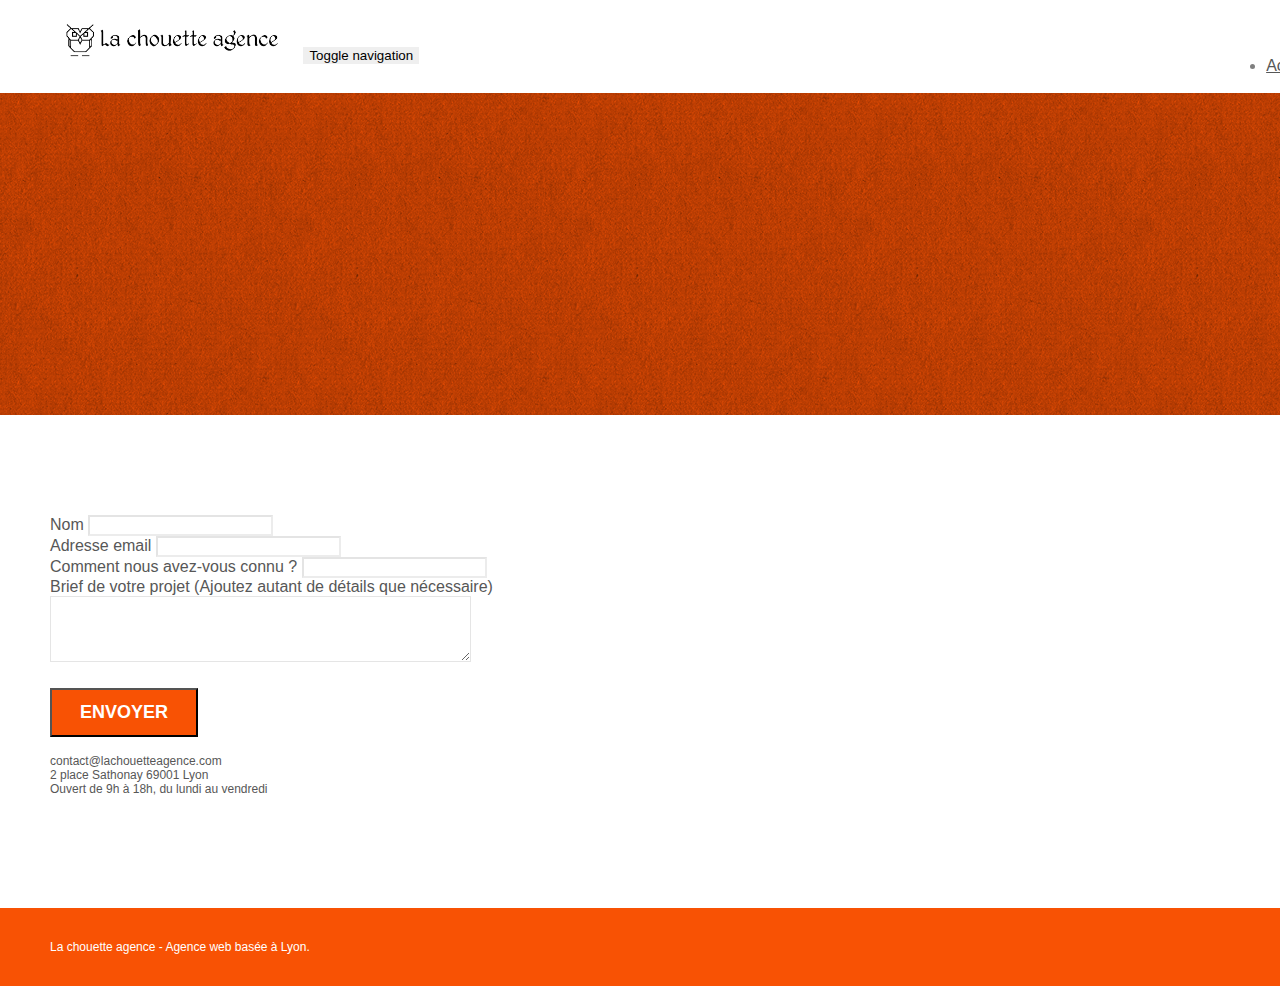
==== page2.html @ cab27178 "correction des contrastes" ====
<!doctype html>
<html lang="fr">
<head>
    <meta charset="utf-8">
    <meta name="keywords" content="agence design lyon, agence design, design site web, agence web, agence web lyon, agence web lyonnaise, lyon, lyonnaise, rhônes-alpes,
	region lyonnaise, visibilité, attractives, la chouette agence, entreprises locales">
    <meta name="description" content="La chouette agence est une agence de web design qui aide les entreprises à devenir attractives et visibles sur internet">
    <meta name="viewport" content="width=device-width, initial-scale=1.0, viewport-fit=cover">
    <link rel="shortcut icon" type="image/png" href="favicon.jpg">
    
	<link rel="stylesheet" type="text/css" href="./css/bootstrap.min.css">
	<link rel="stylesheet" type="text/css" href="style.css">
	<link rel="stylesheet" type="text/css" href="./css/font-awesome.min.css">
	<link rel="stylesheet" type="text/css" href="./css/et-line.min.css">
	
    
	<script src="./js/jquery-2.1.0.min.js"></script>
	<script src="./js/bootstrap.min.js"></script>
	<script src="./js/blocs.min.js"></script>
	<script src="./js/jqBootstrapValidation.js"></script>
	<script src="./js/formHandler.js"></script>
    <title>La chouette agence - agence web Lyon</title>

    
<!-- Analytics -->
 
<!-- Analytics END -->
    
</head>
<body>
<!-- Principal conteneur -->
<div class="page-container">
    
<!-- bloc-0 -->
<div class="bloc bgc-white l-bloc " id="bloc-0">
	<div class="container bloc-sm">
		<nav class="navbar row">
			<div class="navbar-header">
				<a class="navbar-brand" href="index.html"><img src="img/la-chouette-agence.png" alt="logo de la chouette agence" height="40" /></a>
				<button id="nav-toggle" type="button" class="ui-navbar-toggle navbar-toggle" data-toggle="collapse" data-target=".navbar-1">
					<span class="sr-only">Toggle navigation</span><span class="icon-bar"></span><span class="icon-bar"></span><span class="icon-bar"></span>
				</button>
			</div>
			<div class="collapse navbar-collapse navbar-1 special-dropdown-nav">
				<ul class="site-navigation nav navbar-nav">
					<li>
						<a href="index.html">Accueil</a>
					</li>
					<li>
					</li>
					<li>
						<a href="page2.html">page2 &gt;</a>
					</li>
				</ul>
			</div>
		</nav>
	</div>
</div>
<!-- bloc-0 END -->

<!-- bloc-6 -->
<div class="bloc bg-dots-bg bg-repeat bgc-atomic-tangerine d-bloc bloc-bg-texture texture-paper" id="bloc-6">
	<div class="container bloc-lg">
		<div class="row">
			<div class="col-sm-12">
				<h1 class="text-center hero-bloc-text tc-white">
					Parlons web design !
				</h1>
				<p class="text-center mg-lg tc-white tight-width-whitespace">
					Nous sommes ravis que vous souhaitiez collaborer avec notre agence.<br>
					Parlez-nous de votre projet en complétant le formulaire ci-dessous.
				</p>
			</div>
		</div>
	</div>
</div>
<!-- bloc-6 END -->

<!-- bloc-7 -->
<div class="bloc bgc-white l-bloc" id="bloc-7">
	<div class="container bloc-lg">
		<div class="row">
			<div class="col-sm-6">
				<form id="form_1" novalidate success-msg="Your message has been sent." fail-msg="Sorry it seems that our mail server is not responding, Sorry for the inconvenience!">
					<div class="form-group">
						<label>
							Nom
						</label>
						<input id="name" class="form-control" required />
					</div>
					<div class="form-group">
						<label>
							Adresse email
						</label>
						<input id="email" class="form-control" type="email" required />
					</div>
					<div class="form-group">
						<label>
							Comment nous avez-vous connu ?
						</label>
						<input class="form-control" type="email" required id="input_504" />
					</div>
					<div class="form-group">
						<label>
							Brief de votre projet (Ajoutez autant de détails que nécessaire)<br>
						</label><textarea id="message" class="form-control" rows="4" cols="50" required></textarea>
					</div> 
					<button class="bloc-button btn btn-lg btn-block cta-hero btn-atomic-tangerine" type="submit">
						Envoyer
					</button>
				</form>
			</div>
			<div class="col-sm-6">
				<p>
					contact@lachouetteagence.com<br>2 place Sathonay 69001 Lyon<br>Ouvert de 9h à 18h, du lundi au vendredi<br>
				</p>
			</div>
		</div>
	</div>
</div>
<!-- bloc-7 END -->

<!-- ScrollToTop Button -->
<a class="bloc-button btn btn-d scrollToTop" onclick="scrollToTarget('1')"><span class="fa fa-chevron-up"></span></a>
<!-- ScrollToTop Button END-->


<!-- Footer - bloc-8 -->
<div class="bloc bgc-atomic-tangerine d-bloc" id="bloc-8">
	<div class="container bloc-sm">
		<div class="row">
			<div class="col-sm-12">
				<p class="text-center white">
					La chouette agence - Agence web basée à Lyon.<br>
				</p>
				<div class="row row-no-gutters social">
					<div class="col-sm-3">
						<div class="text-center">
							<a class="social" href="www.twitter.com"><span class="fa fa-twitter icon-md"></span></a>
						</div>
					</div>
					<div class="col-sm-3">
						<div class="text-center">
							<a class="social" href="www.facebook.com"><span class="fa fa-facebook icon-md"></span></a>
						</div>
					</div>
					<div class="col-sm-3">
						<div class="text-center">
							<a class="social" href="www.dribbble.com"><span class="fa fa-dribbble icon-md"></span></a>
						</div>
					</div>
					<div class="col-sm-3">
						<div class="text-center">
							<a class="social" href="www.instagram.com"><span class="fa fa-instagram icon-md"></span></a>
						</div>
					</div>
				</div>
			</div>
		</div>
	</div>
</div>
<!-- Footer - bloc-8 END -->

</div>
<!-- Principal conteneur END -->
    

</body>
</html>
---- style.css ----
body {
    margin: 0;
    padding: 0;
    background: #FFF;
    overflow-x: hidden;
    -webkit-font-smoothing: antialiased;
    -moz-osx-font-smoothing: grayscale;
}

a,
button {
    transition: all .3s ease-in-out;
    outline: none!important;
}

a:hover {
    text-decoration: none;
    cursor: pointer;
}

#page-loading-blocs-notifaction {
    position: fixed;
    top: 0;
    bottom: 0;
    width: 100%;
    z-index: 100000;
    background: #FFFFFF url("img/pageload-spinner.gif") no-repeat center center;
}

.bloc {
    width: 100%;
    clear: both;
    background: 50% 50% no-repeat;
    padding: 0 50px;
    -webkit-background-size: cover;
    -moz-background-size: cover;
    -o-background-size: cover;
    background-size: cover;
    position: relative;
}

.bloc .container {
    padding-left: 0;
    padding-right: 0;
}

.bloc-lg {
    padding: 100px 50px;
}

.bloc-md {
    padding: 50px;
}

.bloc-sm {
    padding: 20px 50px;
}

.bg-center,
.bg-l-edge,
.bg-r-edge,
.bg-t-edge,
.bg-b-edge,
.bg-tl-edge,
.bg-bl-edge,
.bg-tr-edge,
.bg-br-edge,
.bg-repeat {
    -webkit-background-size: auto!important;
    -moz-background-size: auto!important;
    -o-background-size: auto!important;
    background-size: auto!important;
}

.bg-repeat {
    background: repeat;
}

.bg-t-edge {
    background: top no-repeat;
}

.bloc-bg-texture::before {
    content: "";
    background-size: 2px 2px;
    position: absolute;
    top: 0;
    bottom: 0;
    left: 0;
    right: 0;
}

.texture-paper::before {
    background: url("img/texture-paper.png");
    background-size: 280px 280px;
}

.b-parallax {
    background-attachment: fixed;
}

.d-bloc {
    color: rgba(255, 255, 255, .7);
}

.d-bloc button:hover {
    color: rgba(255, 255, 255, .9);
}

.d-bloc .icon-round,
.d-bloc .icon-square,
.d-bloc .icon-rounded,
.d-bloc .icon-semi-rounded-a,
.d-bloc .icon-semi-rounded-b {
    border-color: rgba(255, 255, 255, .9);
}

.d-bloc .divider-h span {
    border-color: rgba(255, 255, 255, .2);
}

.d-bloc .a-btn,
.d-bloc .navbar a,
.d-bloc .navbar-brand,
.d-bloc a .icon-sm,
.d-bloc a .icon-md,
.d-bloc a .icon-lg,
.d-bloc a .icon-xl,
.d-bloc h1 a,
.d-bloc h2 a,
.d-bloc h3 a,
.d-bloc h4 a,
.d-bloc h5 a,
.d-bloc h6 a,
.d-bloc p a {
    color: rgba(255, 255, 255, .6);
}

.d-bloc .a-btn:hover,
.d-bloc .navbar a:hover,
.d-bloc .navbar-brand:hover,
.d-bloc a:hover .icon-sm,
.d-bloc a:hover .icon-md,
.d-bloc a:hover .icon-lg,
.d-bloc a:hover .icon-xl,
.d-bloc h1 a:hover,
.d-bloc h2 a:hover,
.d-bloc h3 a:hover,
.d-bloc h4 a:hover,
.d-bloc h5 a:hover,
.d-bloc h6 a:hover,
.d-bloc p a:hover {
    color: rgba(255, 255, 255, 1);
}

.d-bloc .navbar-toggle .icon-bar {
    background: rgba(255, 255, 255, 1);
}

.d-bloc .btn-wire,
.d-bloc .btn-wire:hover {
    color: rgba(255, 255, 255, 1);
    border-color: rgba(255, 255, 255, 1);
}

.d-bloc .panel {
    color: rgba(0, 0, 0, .5);
}

.d-bloc .panel button:hover {
    color: rgba(0, 0, 0, .7);
}

.d-bloc .panel icon {
    border-color: rgba(0, 0, 0, .7);
}

.d-bloc .panel .divider-h span {
    border-color: rgba(0, 0, 0, .1);
}

.d-bloc .panel .a-btn {
    color: rgba(0, 0, 0, .6);
}

.d-bloc .panel .a-btn:hover {
    color: rgba(0, 0, 0, 1);
}

.d-bloc .panel .btn-wire,
.d-bloc .panel .btn-wire:hover {
    color: rgba(0, 0, 0, .7);
    border-color: rgba(0, 0, 0, .3);
}

.d-bloc .panel,
.l-bloc {
    color: rgba(0, 0, 0, .5);
}

.d-bloc .panel button:hover,
.l-bloc button:hover {
    color: rgba(0, 0, 0, .7);
}

.l-bloc .icon-round,
.l-bloc .icon-square,
.l-bloc .icon-rounded,
.l-bloc .icon-semi-rounded-a,
.l-bloc .icon-semi-rounded-b {
    border-color: rgba(0, 0, 0, .7);
}

.d-bloc .panel .divider-h span,
.l-bloc .divider-h span {
    border-color: rgba(0, 0, 0, .1);
}

.d-bloc .panel .a-btn,
.l-bloc .a-btn,
.l-bloc .navbar a,
.l-bloc .navbar-brand,
.l-bloc a .icon-sm,
.l-bloc a .icon-md,
.l-bloc a .icon-lg,
.l-bloc a .icon-xl,
.l-bloc h1 a,
.l-bloc h2 a,
.l-bloc h3 a,
.l-bloc h4 a,
.l-bloc h5 a,
.l-bloc h6 a,
.l-bloc p a {
    color: rgba(0, 0, 0, .6);
}

.d-bloc .panel .a-btn:hover,
.l-bloc .a-btn:hover,
.l-bloc .navbar a:hover,
.l-bloc .navbar-brand:hover,
.l-bloc a:hover .icon-sm,
.l-bloc a:hover .icon-md,
.l-bloc a:hover .icon-lg,
.l-bloc a:hover .icon-xl,
.l-bloc h1 a:hover,
.l-bloc h2 a:hover,
.l-bloc h3 a:hover,
.l-bloc h4 a:hover,
.l-bloc h5 a:hover,
.l-bloc h6 a:hover,
.l-bloc p a:hover {
    color: rgba(0, 0, 0, 1);
}

.l-bloc .navbar-toggle .icon-bar {
    color: rgba(0, 0, 0, .6);
}

.d-bloc .panel .btn-wire,
.d-bloc .panel .btn-wire:hover,
.l-bloc .btn-wire,
.l-bloc .btn-wire:hover {
    color: rgba(0, 0, 0, .7);
    border-color: rgba(0, 0, 0, .3);
}

.voffset {
    margin-top: 30px;
}

.voffset-lg {
    margin-top: 80px;
}

.row-no-gutters {
    margin-right: 0;
    margin-left: 0;
}

.row.row-no-gutters > [class^="col-"],
.row.row-no-gutters > [class*=" col-"] {
    padding-right: 0;
    padding-left: 0;
}

#bloc-1-hero h1 {
    font-size: 32px;
}

.navbar {
    margin-bottom: 0;
    z-index: 1;
}

.navbar-brand {
    height: auto;
    padding: 3px 15px;
    font-size: 25px;
    font-weight: normal;
    font-weight: 600;
    line-height: 44px;
}

.navbar-brand img {
    max-height: 200px;
    margin: 0 5px 0 0;
    display: inline;
}

.navbar-brand img[src$=svg] {
    min-width: 100px;
}

.nav-center .navbar-brand img {
    margin: 0;
}

.navbar .nav {
    padding-top: 2px;
    margin-right: -16px;
    float: right;
    z-index: 1;
}

.nav > li {
    float: left;
    margin-top: 4px;
    font-size: 16px;
}

.navbar-nav .open .dropdown-menu > li > a {
    text-align: inherit;
}

.nav > li a:hover,
.nav > li a:focus {
    background: transparent;
}

.navbar-toggle {
    margin: 10px 10px 0 0;
    border: 0px;
}

.navbar-toggle:hover {
    background: transparent!important;
}

.navbar-toggle .icon-bar {
    background-color: rgba(0, 0, 0, .5);
    width: 26px;
}

.nav-invert .navbar .nav {
    float: left;
}

.nav-invert .navbar-header,
.nav-invert .navbar-brand {
    float: right;
    position: relative;
    z-index: 2;
}

@media (min-width: 768px) {
    .site-navigation {
        position: absolute;
        top: 50%;
        right: 20px;
        transform: translate(0, -50%);
        -webkit-transform: translateY(-50%);
    }
    .nav > li .dropdown-menu a,
    .nav > li .dropdown-menu a:hover {
        color: #484848;
    }
    .nav-invert .site-navigation {
        left: 0;
        right: 0;
    }
    .nav-center {
        text-align: center;
    }
    .nav-center .navbar-header {
        width: 100%;
    }
    .nav-center .navbar-header,
    .nav-center .navbar-brand,
    .nav-center .nav > li {
        float: none;
        display: inline-block;
    }
    .nav-center .site-navigation {
        position: relative;
        width: 100%;
        right: 0;
        margin-right: 0px;
        margin-top: 20px;
    }
    .nav-center.mini-nav .navbar-toggle {
        float: none;
        margin: 10px auto 0;
    }
}

.nav > li > .dropdown a {
    background: none!important;
    display: block;
    padding: 14px 15px;
}

nav .caret {
    margin: 0 5px;
}

.dropdown-menu .dropdown-menu {
    top: -8px;
    left: 100%;
}

.dropdown-menu .dropmenu-flow-right {
    top: 100%;
    left: 0;
    margin-left: -1px;
    border-top-left-radius: 0;
    border-top-right-radius: 0;
}

.dropdown-menu .dropdown span {
    border: 4px solid black;
    border-top-color: transparent;
    border-right-color: transparent;
    border-bottom-color: transparent;
    margin: 6px -5px 0 0!important;
    float: right;
}

.mg-md {
    margin-top: 10px;
    margin-bottom: 20px;
}

.mg-lg {
    margin-top: 10px;
    margin-bottom: 40px;
}

.btn {
    margin: 0 5px 5px 0;
}

.btn.pull-right {
    margin: 0 0 5px 5px;
}

.btn-d,
.btn-d:hover,
.btn-d:focus {
    color: #FFF;
    background: rgba(0, 0, 0, .3);
}

button {
    outline: none!important;
}

.btn-rd {
    border-radius: 40px;
}

.btn-clean {
    border: 1px solid rgba(0, 0, 0, .08);
    border-bottom-color: rgba(0, 0, 0, .1);
    text-shadow: 0 1px 0 rgba(0, 0, 1, .1);
    box-shadow: 0 1px 3px rgba(0, 0, 1, .25), inset 0 1px 0 0 rgba(255, 255, 255, .15);
}

.icon-md {
    font-size: 30px!important;
}

.icon-lg {
    font-size: 60px!important;
}

.sm-shadow {
    text-shadow: 0 1px 2px rgba(0, 0, 0, .3);
}

.panel-sq,
.panel-sq .panel-heading,
.panel-sq .panel-footer {
    border-radius: 0;
}

.panel-rd {
    border-radius: 30px;
}

.panel-rd .panel-heading {
    border-radius: 29px 29px 0 0;
}

.panel-rd .panel-footer {
    border-radius: 0 0 29px 29px;
}

.form-control {
    border-color: rgba(0, 0, 0, .1);
    box-shadow: none;
}

.scrollToTop {
    width: 40px;
    height: 40px;
    position: fixed;
    bottom: 20px;
    right: 20px;
    opacity: 0;
    z-index: 500;
    transition: all .3s ease-in-out;
}

.scrollToTop span {
    margin-top: 6px;
}

.showScrollTop {
    font-size: 14px;
    opacity: 1;
}

a[data-lightbox] {
    position: relative;
    display: block;
    text-align: center;
}

a[data-lightbox]:hover::before {
    content: "+";
    font-family: "HelveticaNeue-Light", "Helvetica Neue Light", "Helvetica Neue", Helvetica, Arial;
    font-size: 32px;
    width: 50px;
    height: 50px;
    margin-left: -25px;
    border-radius: 50%;
    background: rgba(0, 0, 0, .6);
    color: #FFF;
    font-weight: 100;
    z-index: 1;
    position: absolute;
    top: 50%;
    transform: translateY(-50%);
    -webkit-transform: translateY(-50%);
}

a[data-lightbox]:hover img {
    opacity: 0.6;
    -webkit-animation-fill-mode: none;
    animation-fill-mode: none;
}

#lightbox-modal {
    display: flex;
    align-items: center;
}

#lightbox-modal .modal-dialog {
    width: 90%;
    max-width: 900px;
    margin: 0 auto 0;
}

#lightbox-modal .modal-dialog img {
    max-height: 90vh;
    margin: 0 auto;
}

.lightbox-caption {
    padding: 20px;
    color: #FFF;
    background: rgba(0, 0, 0, .5);
    position: absolute;
    left: 15px;
    right: 15px;
    bottom: 5px;
}

.close-lightbox {
    color: #FFF;
    font-size: 30px;
    position: absolute;
    top: 20px;
    right: 20px;
    z-index: 20;
    background: rgba(0, 0, 0, .5);
    border: none;
    line-height: 30px;
    padding: 0 9px 5px;
    opacity: 0.3;
}

.close-lightbox:hover,
.next-lightbox:hover,
.prev-lightbox:hover {
    opacity: 1.0;
    color: #FFF;
}

.next-lightbox,
.prev-lightbox {
    font-size: 20px;
    color: rgba(255, 255, 255, .9);
    background: rgba(0, 0, 0, .5);
    transition: all .2s ease-in-out;
    position: absolute;
    top: 45%;
    z-index: 1;
    opacity: 0.4;
}

.next-lightbox {
    padding: 6px 8px 1px 13px;
    right: 25px;
}

.prev-lightbox {
    padding: 6px 13px 1px 10px;
    left: 25px;
}

.snapshot-lb .modal-body {
    padding-bottom: 45px;
}

.snapshot-lb .lightbox-caption {
    padding: 0;
    color: rgba(0, 0, 0, .5);
    background: none;
}

h1,
h2,
h3,
h4,
h5,
h6,
p,
label,
.btn,
a {
    font-family: "helvetica";
    font-weight: 400;
    color: #575757!important;
}

.container {
    max-width: 1000px;
}

.hero-bloc-text {
    font-size: 38px;
}

.hero-bloc-text-sub {
    font-size: 36px;
}

.statement-bloc-text {
    line-height: 26px;
    font-style: italic;
    font-size: 20px;
    text-align: center;
    font-weight: lighter;
    max-width: 520px;
    margin: auto auto auto auto;
}

p {
    font-size: 12px;    
}

.tight-width-whitespace {
    max-width: 600px;
    margin: auto auto auto auto;
}

.h1 {
    font-size: 20px;
    font-family: "Open Sans";
}

.cta-hero {
    margin-top: 22px;
    color: #FFFFFF!important;
    text-transform: uppercase;
    padding: 12px 28px 12px 28px;
    font-size: 18px;
    font-weight: 700;
}

.social {
    max-width: 400px;
    margin: auto auto auto auto;
}

h2 {
    font-size: 22px;
    line-height: 1.4em;
}

h3 {
    font-size: 15px;
    text-transform: uppercase;
    font-weight: 700;
    color: #333333!important;
}

.med-width-whitespace {
    max-width: 800px;
    margin: auto auto auto auto;
    box-shadow: 0px 0px 0px #000000;
}

h1 {
    color: #333333!important;
}

h4 {
    color: #333333!important;
}

.icons {
    margin-bottom: 14px;
    margin-top: 24px;
}

.white {
    color: #FFFFFF!important;
}

.portfolio-thumb {
    margin-bottom: 24px;
}

.portfolio-row {
    margin-bottom: 44px;
    margin-top: 50px;
}

.avatar {
    box-shadow: 0px 4px 9px rgba(0, 0, 0, 0.3);
}

.black-background {
    background-color: rgba(165, 147, 99, 0.7);
    padding: 40px 40px 40px 40px;
}

.bold-link {
    font-weight: 900;
    text-decoration: underline!important;
}

.bgc-white {
    background-color: #FFFFFF;
}

.bgc-dark-slate-blue {
    background-color: #364577;
}

.bgc-atomic-tangerine {
    background-color: #f85204;
}

.tc-white {
    color: rgb(248, 82, 4)!important;
}

.btn-atomic-tangerine {
    background: #f85204;
    color: #FFFFFF!important;
}

.btn-atomic-tangerine:hover {
    background:  #f85204!important;
    color: #FFFFFF!important;
}

.ltc-white {
    color: #FFFFFF!important;
}

.ltc-white:hover {
    color: #cccccc!important;
}

.ltc-atomic-tangerine {
    color: #F3976C!important;
}

.ltc-atomic-tangerine:hover {
    color: #c27956!important;
}

.icon-dark-slate-blue {
    color: #364577!important;
    border-color: #364577!important;
}

.bg-dots-bg {
    background-image: url("img/dots-bg.png");
}

.bg-lines-h2-bg {
    background-image: url("img/lines-h2-bg.png");
}

.bg-banniere {
    background-image: url("img/la-chouette-agence-banniere.jpg");
}

.bg-presentation {
    background-image: url("img/image-de-presentation.jpg");
}

@media (max-width: 1024px) {
    .bloc {
        padding-left: 20px;
        padding-right: 20px;
    }
    .bloc.full-width-bloc,
    .bloc-tile-2.full-width-bloc .container,
    .bloc-tile-3.full-width-bloc .container,
    .bloc-tile-4.full-width-bloc .container {
        padding-left: 0;
        padding-right: 0;
    }
}

@media (max-width: 992px) and (min-width: 768px) {
    .navbar .nav {
        max-width: 80%
    }
    .nav-center.navbar .nav {
        max-width: 100%
    }
}

@media only screen and (min-device-width: 768px) and (max-device-width: 1024px) and (orientation: landscape) {
    .b-parallax {
        background-attachment: scroll;
    }
}

@media only screen and (min-device-width: 1024px) and (max-device-width: 1366px) and (-webkit-min-device-pixel-ratio: 1.5) {
    .b-parallax {
        background-attachment: scroll;
    }
}

@media (max-width: 991px) {
    .container {
        width: 100%;
    }
    .b-parallax {
        background-attachment: scroll;
    }
    .page-container,
    #hero-bloc {
        overflow-x: hidden;
        position: relative;
    }
    .bloc {
        padding-left: constant(safe-area-inset-left);
        padding-right: constant(safe-area-inset-right);
    }
    .bloc-group,
    .bloc-group .bloc {
        display: block;
        width: 100%;
    }
    .bloc-fill-screen .fill-bloc-top-edge,
    .bloc-fill-screen .fill-bloc-bottom-edge {
        padding: 0 20px;
        padding-left: constant(safe-area-inset-left);
        padding-right: constant(safe-area-inset-right);
    }
}

@media (max-width: 767px) {
    .page-container {
        overflow-x: hidden;
        position: relative;
    }
    h1,
    h2,
    h3,
    h4,
    h5,
    h6,
    p,
    #disqus_thread {
        padding-left: 10px!important;
        padding-right: 10px!important;
    }
    .b-parallax {
        background-attachment: scroll;
    }
    .navbar .nav {
        padding-top: 0;
        border-top: 1px solid rgba(0, 0, 0, .2);
        float: none!important;
    }
    .navbar.row {
        margin-left: 0;
        margin-right: 0;
    }
    .site-navigation {
        position: inherit;
        transform: none;
        -webkit-transform: none;
        -ms-transform: none;
    }
    .nav > li {
        margin-top: 0;
        border-bottom: 1px solid rgba(0, 0, 0, .1);
        background: rgba(0, 0, 0, .05);
        text-align: left;
        padding-left: 15px;
        width: 100%;
    }
    .nav > li:hover {
        background: rgba(0, 0, 0, .08);
    }
    .dropdown .dropdown a .caret {
        float: none;
        margin: 5px 0 0 10px!important;
        border: 4px solid black;
        border-bottom-color: transparent;
        border-right-color: transparent;
        border-left-color: transparent;
    }
    #hero-bloc .navbar .nav {
        background: rgba(0, 0, 0, .8);
    }
    #hero-bloc .navbar .nav a {
        color: rgba(255, 255, 255, .6);
    }
    .hero {
        padding: 50px 0;
    }
    .hero-nav {
        left: -1px;
        right: -1px;
    }
    .navbar-collapse {
        padding: 0;
        overflow-x: hidden;
        -webkit-box-shadow: none;
        box-shadow: none;
    }
    .navbar-brand img {
        max-height: 40px;
        width: auto;
    }
    .nav-invert .navbar-header {
        float: none;
        width: 100%;
    }
    .nav-invert .navbar-toggle {
        float: left;
        margin-left: 10px;
    }
    .bloc {
        padding-left: 0;
        padding-right: 0;
    }
    .bloc-xxl,
    .bloc-xl,
    .bloc-lg {
        padding: 40px 0;
    }
    .bloc-sm,
    .bloc-md {
        padding-left: 0;
        padding-right: 0;
    }
    .bloc-tile-2 .container,
    .bloc-tile-3 .container,
    .bloc-tile-4 .container,
    .bloc-fill-screen .fill-bloc-top-edge,
    .bloc-fill-screen .fill-bloc-bottom-edge {
        padding-left: 0;
        padding-right: 0;
    }
    .a-block {
        padding: 0 10px;
    }
    .btn-dwn {
        display: none;
    }
    .voffset {
        margin-top: 5px;
    }
    .voffset-md {
        margin-top: 20px;
    }
    .voffset-lg {
        margin-top: 30px;
    }
    form {
        padding: 5px;
    }
    .close-lightbox {
        display: inline-block;
    }
    .blocsapp-device-iphone5 {
        background-size: 216px 425px;
        padding-top: 60px;
        width: 216px;
        height: 425px;
    }
    .blocsapp-device-iphone5 img {
        width: 180px;
        height: 320px;
    }
}

@media (max-width: 400px) {
    .bloc {
        padding-left: 0;
        padding-right: 0;
    }
}

@media (max-width: 767px) {
    .bloc-mob-center-text {
        text-align: center;
    }
}
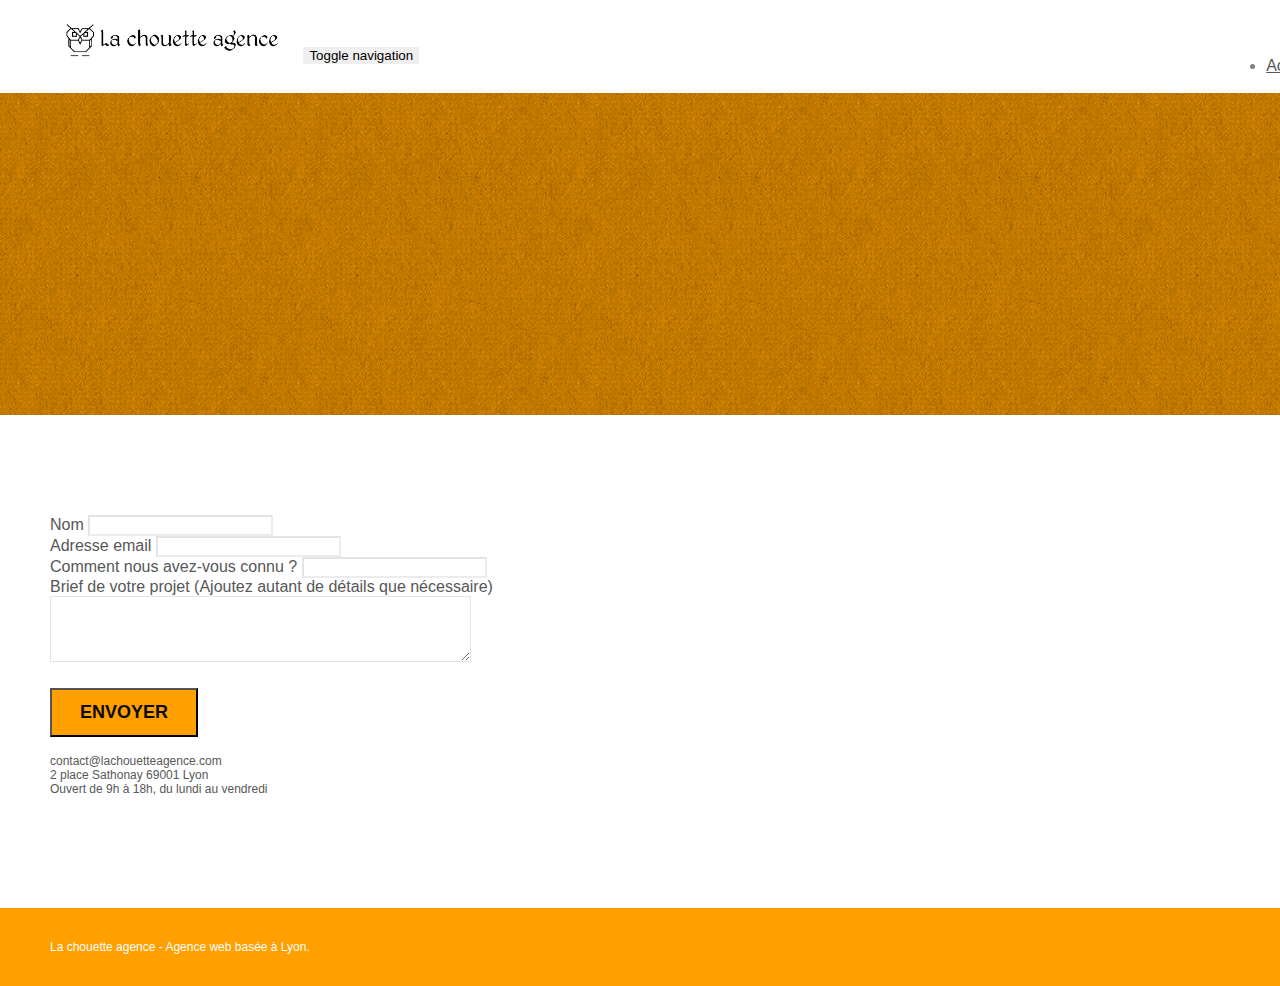
==== commit 9477a1b9: "correction des contrastes test sur orange" ====
--- a/page2.html
+++ b/page2.html
@@ -136,22 +136,22 @@
 				<div class="row row-no-gutters social">
 					<div class="col-sm-3">
 						<div class="text-center">
-							<a class="social" href="www.twitter.com"><span class="fa fa-twitter icon-md"></span></a>
+							<a class="social" href="https://twitter.com"><span class="fa fa-twitter icon-md"></span></a>
 						</div>
 					</div>
 					<div class="col-sm-3">
 						<div class="text-center">
-							<a class="social" href="www.facebook.com"><span class="fa fa-facebook icon-md"></span></a>
+							<a class="social" href="https://facebook.com"><span class="fa fa-facebook icon-md"></span></a>
 						</div>
 					</div>
 					<div class="col-sm-3">
 						<div class="text-center">
-							<a class="social" href="www.dribbble.com"><span class="fa fa-dribbble icon-md"></span></a>
+							<a class="social" href="https://dribbble.com"><span class="fa fa-dribbble icon-md"></span></a>
 						</div>
 					</div>
 					<div class="col-sm-3">
 						<div class="text-center">
-							<a class="social" href="www.instagram.com"><span class="fa fa-instagram icon-md"></span></a>
+							<a class="social" href="https://instagram.com"><span class="fa fa-instagram icon-md"></span></a>
 						</div>
 					</div>
 				</div>
--- a/style.css
+++ b/style.css
@@ -771,21 +771,21 @@
 }
 
 .bgc-atomic-tangerine {
-    background-color: #f85204;
+    background-color: #FFA000;
 }
 
 .tc-white {
-    color: rgb(248, 82, 4)!important;
+    color: #FFA000!important;
 }
 
 .btn-atomic-tangerine {
-    background: #f85204;
-    color: #FFFFFF!important;
+    background: #FFA000;
+    color: #090909!important;
 }
 
 .btn-atomic-tangerine:hover {
-    background:  #f85204!important;
-    color: #FFFFFF!important;
+    background:  #FFA000!important;
+    color: #090909!important;
 }
 
 .ltc-white {
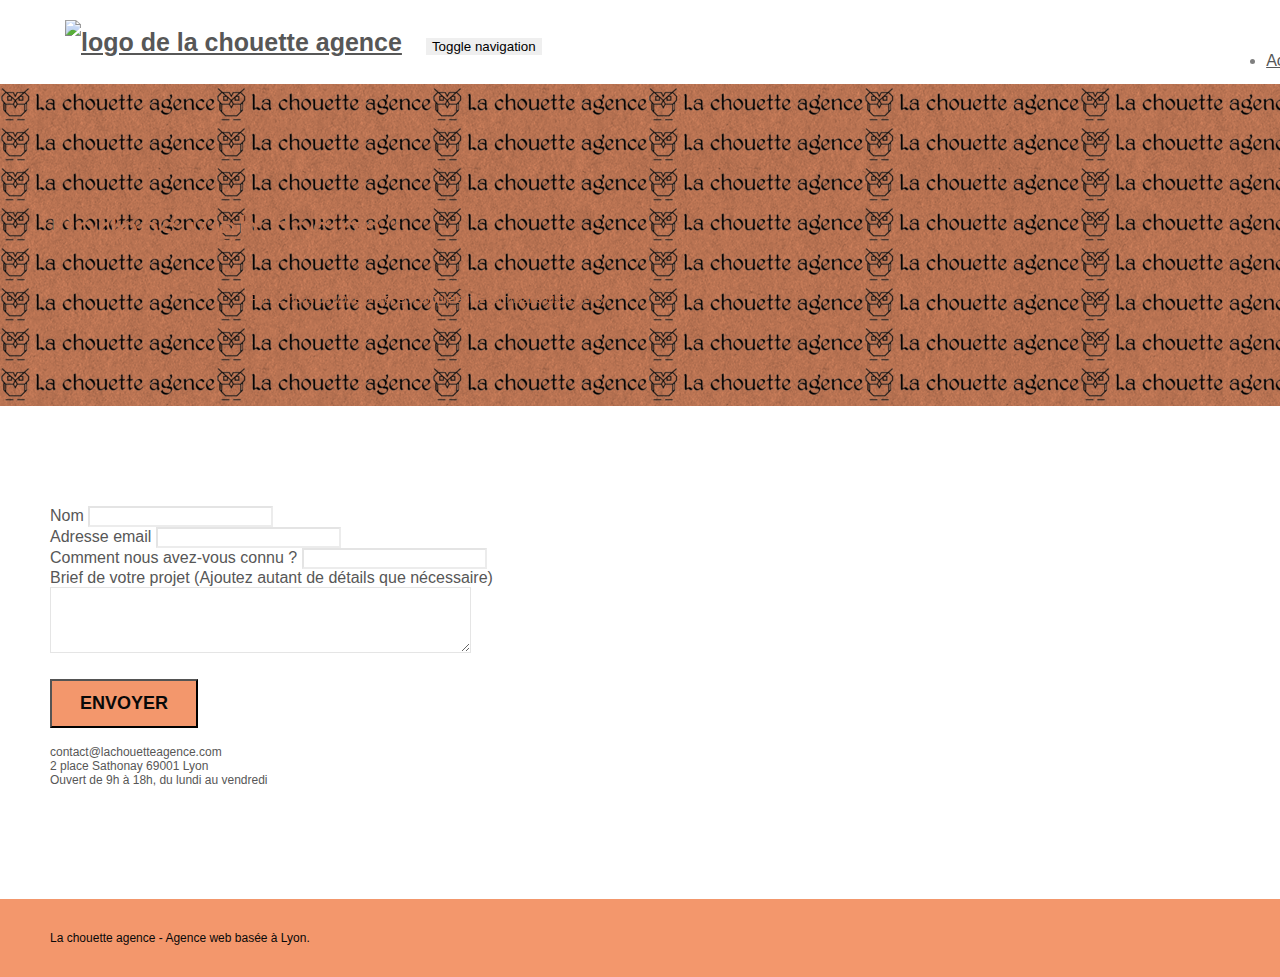
==== commit 34c01054: "Js minifié" ====
--- a/page2.html
+++ b/page2.html
@@ -2,8 +2,8 @@
 <html lang="fr">
 <head>
     <meta charset="utf-8">
-    <meta name="keywords" content="agence design lyon, agence design, design site web, agence web, agence web lyon, agence web lyonnaise, lyon, lyonnaise, rhônes-alpes,
-	region lyonnaise, visibilité, attractives, la chouette agence, entreprises locales">
+    <meta name="keywords" content="agence design lyon, agence design, entreprise de web design, design site web, agence web, agence web basée à lyon, agence web design, devenir une entreprise attractive,
+	la chouette agence, entreprises locales">
     <meta name="description" content="La chouette agence est une agence de web design qui aide les entreprises à devenir attractives et visibles sur internet">
     <meta name="viewport" content="width=device-width, initial-scale=1.0, viewport-fit=cover">
     <link rel="shortcut icon" type="image/png" href="favicon.jpg">
--- a/style.css
+++ b/style.css
@@ -4,7 +4,7 @@
     background: #FFF;
     overflow-x: hidden;
     -webkit-font-smoothing: antialiased;
-    -moz-osx-font-smoothing: grayscale;
+    -moz-osx-font-smoothing: grayscale;  
 }
 
 a,
@@ -91,20 +91,12 @@
 }
 
 .texture-paper::before {
-    background: url("img/texture-paper.png");
+    background: url("img/texture-paper.webp");
     background-size: 280px 280px;
 }
 
 .b-parallax {
     background-attachment: fixed;
-}
-
-.d-bloc {
-    color: rgba(255, 255, 255, .7);
-}
-
-.d-bloc button:hover {
-    color: rgba(255, 255, 255, .9);
 }
 
 .d-bloc .icon-round,
@@ -122,8 +114,7 @@
 .d-bloc .a-btn,
 .d-bloc .navbar a,
 .d-bloc .navbar-brand,
-.d-bloc a .icon-sm,
-.d-bloc a .icon-md,
+.d-bloc a .icon-sm, 
 .d-bloc a .icon-lg,
 .d-bloc a .icon-xl,
 .d-bloc h1 a,
@@ -150,7 +141,7 @@
 .d-bloc h5 a:hover,
 .d-bloc h6 a:hover,
 .d-bloc p a:hover {
-    color: rgba(255, 255, 255, 1);
+    color: #090909;
 }
 
 .d-bloc .navbar-toggle .icon-bar {
@@ -159,7 +150,7 @@
 
 .d-bloc .btn-wire,
 .d-bloc .btn-wire:hover {
-    color: rgba(255, 255, 255, 1);
+    color: #090909;
     border-color: rgba(255, 255, 255, 1);
 }
 
@@ -216,7 +207,7 @@
     border-color: rgba(0, 0, 0, .1);
 }
 
-.d-bloc .panel .a-btn,
+.d-bloc .panel .a-btn, 
 .l-bloc .a-btn,
 .l-bloc .navbar a,
 .l-bloc .navbar-brand,
@@ -456,7 +447,7 @@
 .btn-d,
 .btn-d:hover,
 .btn-d:focus {
-    color: #FFF;
+    color: #090909;
     background: rgba(0, 0, 0, .3);
 }
 
@@ -476,7 +467,7 @@
 }
 
 .icon-md {
-    font-size: 30px!important;
+    font-size: 48px!important;
 }
 
 .icon-lg {
@@ -545,7 +536,7 @@
     margin-left: -25px;
     border-radius: 50%;
     background: rgba(0, 0, 0, .6);
-    color: #FFF;
+    color: #090909;
     font-weight: 100;
     z-index: 1;
     position: absolute;
@@ -578,7 +569,7 @@
 
 .lightbox-caption {
     padding: 20px;
-    color: #FFF;
+    color: #090909;
     background: rgba(0, 0, 0, .5);
     position: absolute;
     left: 15px;
@@ -587,7 +578,7 @@
 }
 
 .close-lightbox {
-    color: #FFF;
+    color: #090909;
     font-size: 30px;
     position: absolute;
     top: 20px;
@@ -604,13 +595,13 @@
 .next-lightbox:hover,
 .prev-lightbox:hover {
     opacity: 1.0;
-    color: #FFF;
+    color: #090909;
 }
 
 .next-lightbox,
 .prev-lightbox {
     font-size: 20px;
-    color: rgba(255, 255, 255, .9);
+    color: #090909;
     background: rgba(0, 0, 0, .5);
     transition: all .2s ease-in-out;
     position: absolute;
@@ -692,7 +683,7 @@
 
 .cta-hero {
     margin-top: 22px;
-    color: #FFFFFF!important;
+    color: #090909!important;
     text-transform: uppercase;
     padding: 12px 28px 12px 28px;
     font-size: 18px;
@@ -736,7 +727,7 @@
 }
 
 .white {
-    color: #FFFFFF!important;
+    color: #090909!important;
 }
 
 .portfolio-thumb {
@@ -771,25 +762,25 @@
 }
 
 .bgc-atomic-tangerine {
-    background-color: #FFA000;
+    background-color: #F3976C;
 }
 
 .tc-white {
-    color: #FFA000!important;
+    color: #F3976C!important;
 }
 
 .btn-atomic-tangerine {
-    background: #FFA000;
+    background: #F3976C;
     color: #090909!important;
 }
 
 .btn-atomic-tangerine:hover {
-    background:  #FFA000!important;
+    background:  #F3976C!important;
     color: #090909!important;
 }
 
 .ltc-white {
-    color: #FFFFFF!important;
+    color: #090909!important;
 }
 
 .ltc-white:hover {
@@ -810,19 +801,19 @@
 }
 
 .bg-dots-bg {
-    background-image: url("img/dots-bg.png");
+    background-image: url("img/dots-bg.webp");
 }
 
 .bg-lines-h2-bg {
-    background-image: url("img/lines-h2-bg.png");
+    background-image: url("img/lines-h2-bg.webp");
 }
 
 .bg-banniere {
-    background-image: url("img/la-chouette-agence-banniere.jpg");
+    background-image: url("img/la-chouette-agence-banniere.webp");
 }
 
 .bg-presentation {
-    background-image: url("img/image-de-presentation.jpg");
+    background-image: url("img/image-de-presentation.webp");
 }
 
 @media (max-width: 1024px) {
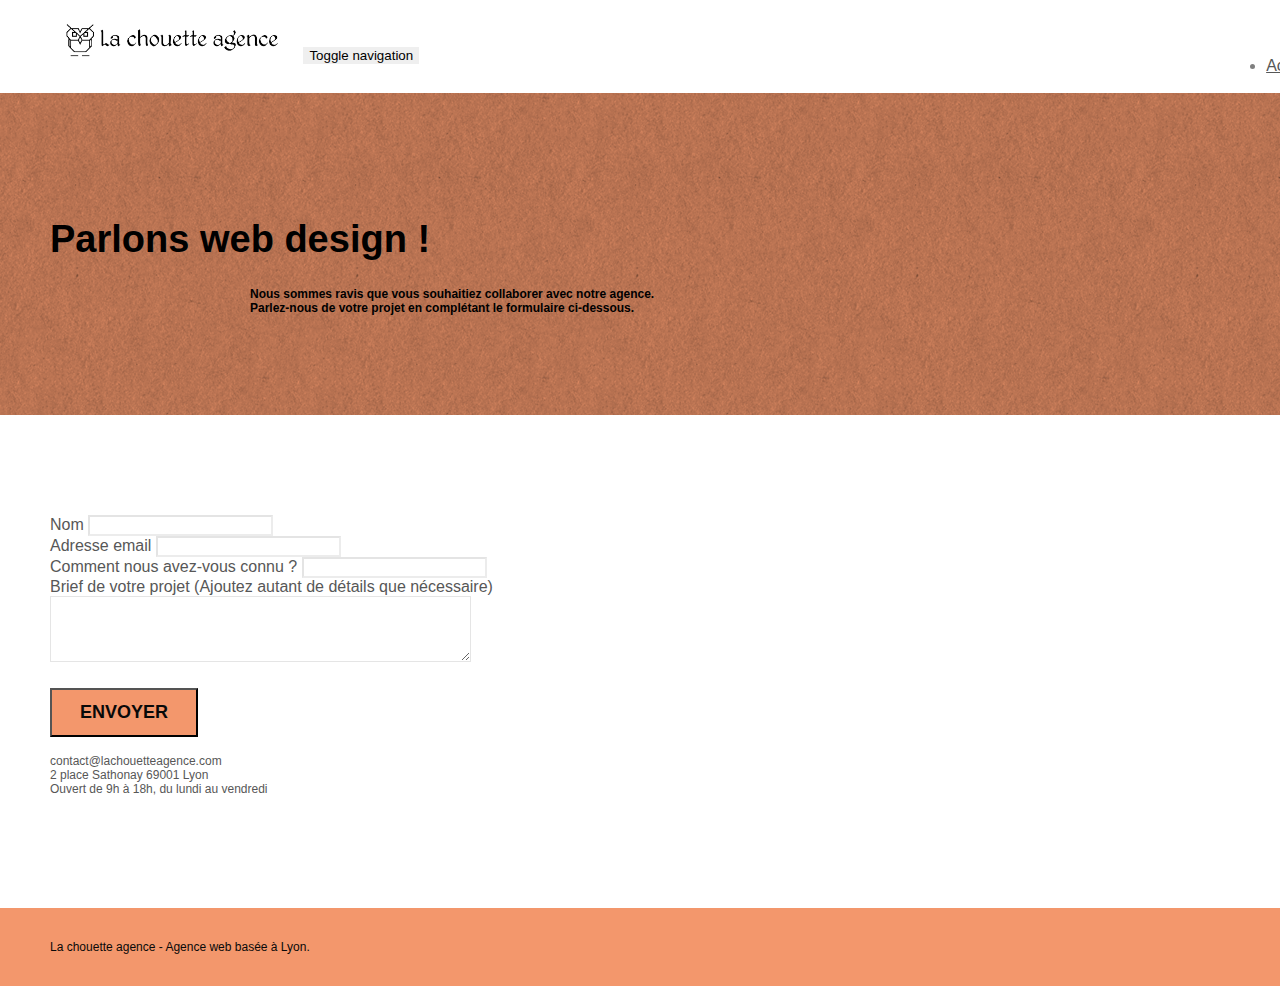
==== commit 6ab10a03: "travail sur performance test2" ====
--- a/page2.html
+++ b/page2.html
@@ -14,11 +14,12 @@
 	<link rel="stylesheet" type="text/css" href="./css/et-line.min.css">
 	
     
-	<script src="./js/jquery-2.1.0.min.js"></script>
-	<script src="./js/bootstrap.min.js"></script>
-	<script src="./js/blocs.min.js"></script>
-	<script src="./js/jqBootstrapValidation.js"></script>
-	<script src="./js/formHandler.js"></script>
+	<script src="./js/jquery-2.1.0.min.js" defer></script>
+	<script src="./js/bootstrap.min.js" defer></script>
+	<script src="./js/blocs.min.js" defer></script>
+	<script src="./js/jqBootstrapValidation.js" defer></script>
+	<script src="./js/formHandler.js" defer></script>
+
     <title>La chouette agence - agence web Lyon</title>
 
     
@@ -36,7 +37,7 @@
 	<div class="container bloc-sm">
 		<nav class="navbar row">
 			<div class="navbar-header">
-				<a class="navbar-brand" href="index.html"><img src="img/la-chouette-agence.png" alt="logo de la chouette agence" height="40" /></a>
+				<a class="navbar-brand" href="index.html"><img src="img/la-chouette-agence.webp" alt="logo de la chouette agence" height="40" /></a>
 				<button id="nav-toggle" type="button" class="ui-navbar-toggle navbar-toggle" data-toggle="collapse" data-target=".navbar-1">
 					<span class="sr-only">Toggle navigation</span><span class="icon-bar"></span><span class="icon-bar"></span><span class="icon-bar"></span>
 				</button>
@@ -59,14 +60,14 @@
 <!-- bloc-0 END -->
 
 <!-- bloc-6 -->
-<div class="bloc bg-dots-bg bg-repeat bgc-atomic-tangerine d-bloc bloc-bg-texture texture-paper" id="bloc-6">
+<div class="bloc  bg-repeat bgc-atomic-tangerine d-bloc bloc-bg-texture texture-paper" id="bloc-6">
 	<div class="container bloc-lg">
 		<div class="row">
 			<div class="col-sm-12">
-				<h1 class="text-center hero-bloc-text tc-white">
+				<h1 class="tc-black text-center hero-bloc-text ">
 					Parlons web design !
 				</h1>
-				<p class="text-center mg-lg tc-white tight-width-whitespace">
+				<p class="tc-black text-center mg-lg tight-width-whitespace">
 					Nous sommes ravis que vous souhaitiez collaborer avec notre agence.<br>
 					Parlez-nous de votre projet en complétant le formulaire ci-dessous.
 				</p>
@@ -136,24 +137,24 @@
 				<div class="row row-no-gutters social">
 					<div class="col-sm-3">
 						<div class="text-center">
-							<a class="social" href="https://twitter.com"><span class="fa fa-twitter icon-md"></span></a>
+							<a class="social" href="https://twitter.com" aria-label="logo de twitter"><span class="fa fa-twitter bg-black"></span></a>
 						</div>
 					</div>
 					<div class="col-sm-3">
 						<div class="text-center">
-							<a class="social" href="https://facebook.com"><span class="fa fa-facebook icon-md"></span></a>
+							<a class="social" href="https://facebook.com" aria-label="logo de facebook"><span class="fa fa-facebook bg-black"></span></a>
 						</div>
 					</div>
 					<div class="col-sm-3">
 						<div class="text-center">
-							<a class="social" href="https://dribbble.com"><span class="fa fa-dribbble icon-md"></span></a>
+							<a class="social" href="https://dribbble.com/" aria-label="logo de dribbble"><span class="fa fa-dribbble bg-black"></span></a>
 						</div>
 					</div>
 					<div class="col-sm-3">
 						<div class="text-center">
-							<a class="social" href="https://instagram.com"><span class="fa fa-instagram icon-md"></span></a>
+							<a class="social" href="https://instagram.com" aria-label="logo de instagram"><span class="fa fa-instagram bg-black"></span></a>
 						</div>
-					</div>
+					</div>					
 				</div>
 			</div>
 		</div>
--- a/style.css
+++ b/style.css
@@ -79,6 +79,8 @@
 .bg-t-edge {
     background: top no-repeat;
 }
+
+
 
 .bloc-bg-texture::before {
     content: "";
@@ -769,6 +771,14 @@
     color: #F3976C!important;
 }
 
+.tc-black {
+    color: #000!important;
+    font-weight: 700;
+}
+
+.bg-black {
+   color: #000!important;
+}
 .btn-atomic-tangerine {
     background: #F3976C;
     color: #090909!important;
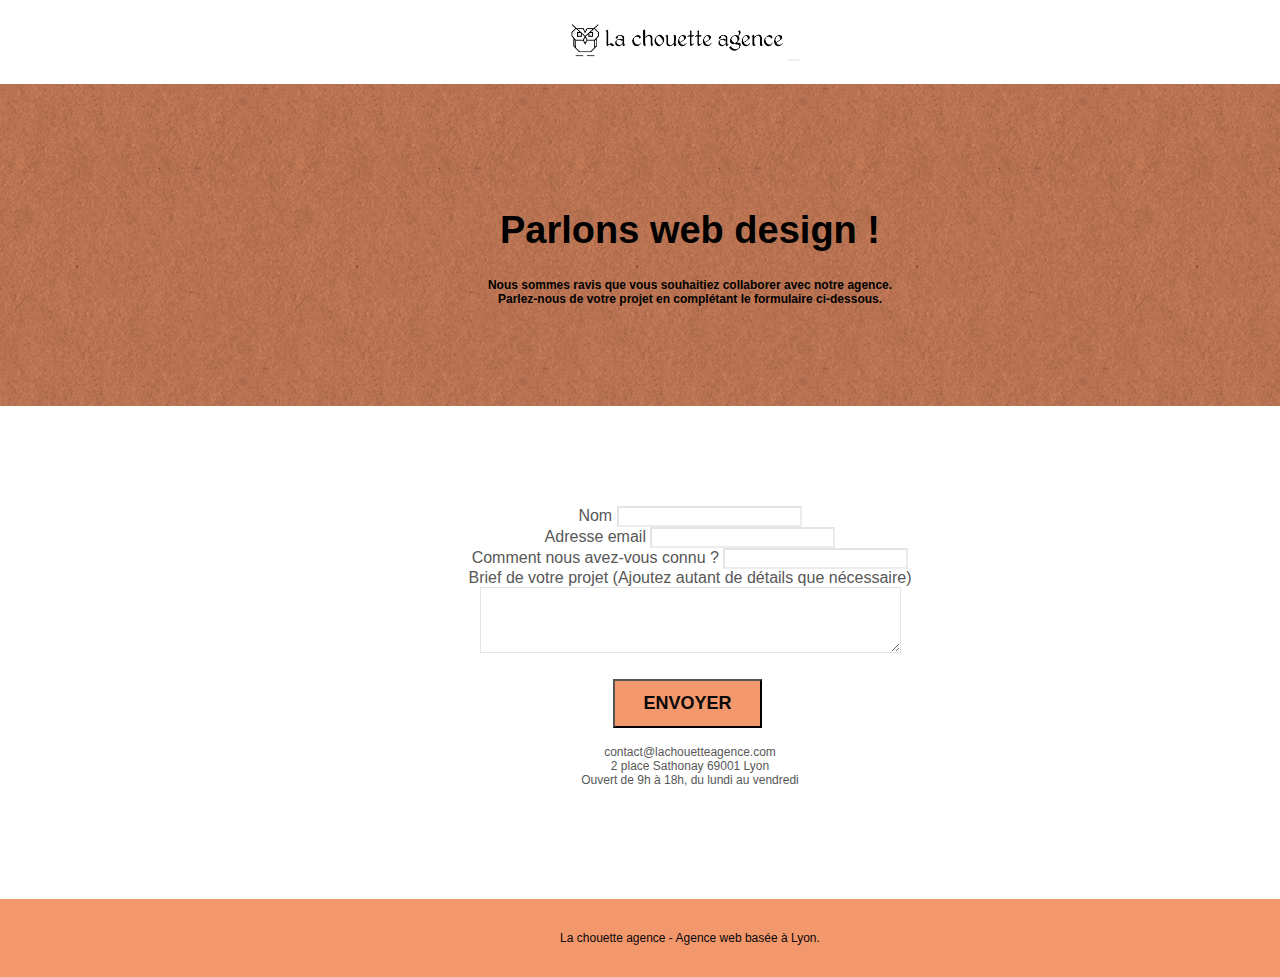
==== commit 1446063b: "refonte sur une page" ====
--- a/page2.html
+++ b/page2.html
@@ -30,29 +30,16 @@
 </head>
 <body>
 <!-- Principal conteneur -->
-<div class="page-container">
+<div class="text-centre">
     
 <!-- bloc-0 -->
 <div class="bloc bgc-white l-bloc " id="bloc-0">
-	<div class="container bloc-sm">
-		<nav class="navbar row">
-			<div class="navbar-header">
-				<a class="navbar-brand" href="index.html"><img src="img/la-chouette-agence.webp" alt="logo de la chouette agence" height="40" /></a>
+	<div class="bloc-sm">
+		<nav>
+			<div class="header-page-2">
+				<a class="navbar-page-2" href="index.html"><img src="img/la-chouette-agence.webp" alt="logo de la chouette agence" height="40" /></a>
 				<button id="nav-toggle" type="button" class="ui-navbar-toggle navbar-toggle" data-toggle="collapse" data-target=".navbar-1">
-					<span class="sr-only">Toggle navigation</span><span class="icon-bar"></span><span class="icon-bar"></span><span class="icon-bar"></span>
 				</button>
-			</div>
-			<div class="collapse navbar-collapse navbar-1 special-dropdown-nav">
-				<ul class="site-navigation nav navbar-nav">
-					<li>
-						<a href="index.html">Accueil</a>
-					</li>
-					<li>
-					</li>
-					<li>
-						<a href="page2.html">page2 &gt;</a>
-					</li>
-				</ul>
 			</div>
 		</nav>
 	</div>
@@ -61,7 +48,7 @@
 
 <!-- bloc-6 -->
 <div class="bloc  bg-repeat bgc-atomic-tangerine d-bloc bloc-bg-texture texture-paper" id="bloc-6">
-	<div class="container bloc-lg">
+	<div class="container-page-2 bloc-lg">
 		<div class="row">
 			<div class="col-sm-12">
 				<h1 class="tc-black text-center hero-bloc-text ">
@@ -79,7 +66,7 @@
 
 <!-- bloc-7 -->
 <div class="bloc bgc-white l-bloc" id="bloc-7">
-	<div class="container bloc-lg">
+	<div class="bloc-lg">
 		<div class="row">
 			<div class="col-sm-6">
 				<form id="form_1" novalidate success-msg="Your message has been sent." fail-msg="Sorry it seems that our mail server is not responding, Sorry for the inconvenience!">
@@ -109,13 +96,17 @@
 					<button class="bloc-button btn btn-lg btn-block cta-hero btn-atomic-tangerine" type="submit">
 						Envoyer
 					</button>
+					<div class="col-sm-6">
+						<p>
+							contact@lachouetteagence.com<br>2 place Sathonay 69001 Lyon<br>Ouvert de 9h à 18h, du lundi au vendredi<br>
+						</p>
+					</div>
 				</form>
+				
+				
 			</div>
-			<div class="col-sm-6">
-				<p>
-					contact@lachouetteagence.com<br>2 place Sathonay 69001 Lyon<br>Ouvert de 9h à 18h, du lundi au vendredi<br>
-				</p>
-			</div>
+			
+			
 		</div>
 	</div>
 </div>
@@ -127,34 +118,14 @@
 
 
 <!-- Footer - bloc-8 -->
-<div class="bloc bgc-atomic-tangerine d-bloc" id="bloc-8">
-	<div class="container bloc-sm">
-		<div class="row">
-			<div class="col-sm-12">
-				<p class="text-center white">
+<div class="bloc bgc-atomic-tangerine " id="bloc-8">
+	<div class="bloc-sm">
+		<div>
+			<div>
+				<p class="paragraphe text-align-left white">
 					La chouette agence - Agence web basée à Lyon.<br>
 				</p>
-				<div class="row row-no-gutters social">
-					<div class="col-sm-3">
-						<div class="text-center">
-							<a class="social" href="https://twitter.com" aria-label="logo de twitter"><span class="fa fa-twitter bg-black"></span></a>
-						</div>
-					</div>
-					<div class="col-sm-3">
-						<div class="text-center">
-							<a class="social" href="https://facebook.com" aria-label="logo de facebook"><span class="fa fa-facebook bg-black"></span></a>
-						</div>
-					</div>
-					<div class="col-sm-3">
-						<div class="text-center">
-							<a class="social" href="https://dribbble.com/" aria-label="logo de dribbble"><span class="fa fa-dribbble bg-black"></span></a>
-						</div>
-					</div>
-					<div class="col-sm-3">
-						<div class="text-center">
-							<a class="social" href="https://instagram.com" aria-label="logo de instagram"><span class="fa fa-instagram bg-black"></span></a>
-						</div>
-					</div>					
+			
 				</div>
 			</div>
 		</div>
--- a/style.css
+++ b/style.css
@@ -38,14 +38,19 @@
     background-size: cover;
     position: relative;
 }
+.centre
+{
+    margin: auto;
+}
 
 .bloc .container {
     padding-left: 0;
     padding-right: 0;
 }
 
-.bloc-lg {
-    padding: 100px 50px;
+.bloc-lg
+{
+    padding: 100px 0px 100px 0px;
 }
 
 .bloc-md {
@@ -766,6 +771,11 @@
 .bgc-atomic-tangerine {
     background-color: #F3976C;
 }
+.margin-auto
+{
+    margin: auto;
+    width: 70%;
+}
 
 .tc-white {
     color: #F3976C!important;
@@ -776,9 +786,21 @@
     font-weight: 700;
 }
 
-.bg-black {
-   color: #000!important;
-}
+.text-centre
+{
+    text-align: center;
+}
+
+.page-2-paragraphe
+{
+    font-size: 12px;
+    text-align: center; 
+    width: 50%;  
+    margin-left: 440px;
+    padding: 20px;
+}
+
+
 .btn-atomic-tangerine {
     background: #F3976C;
     color: #090909!important;
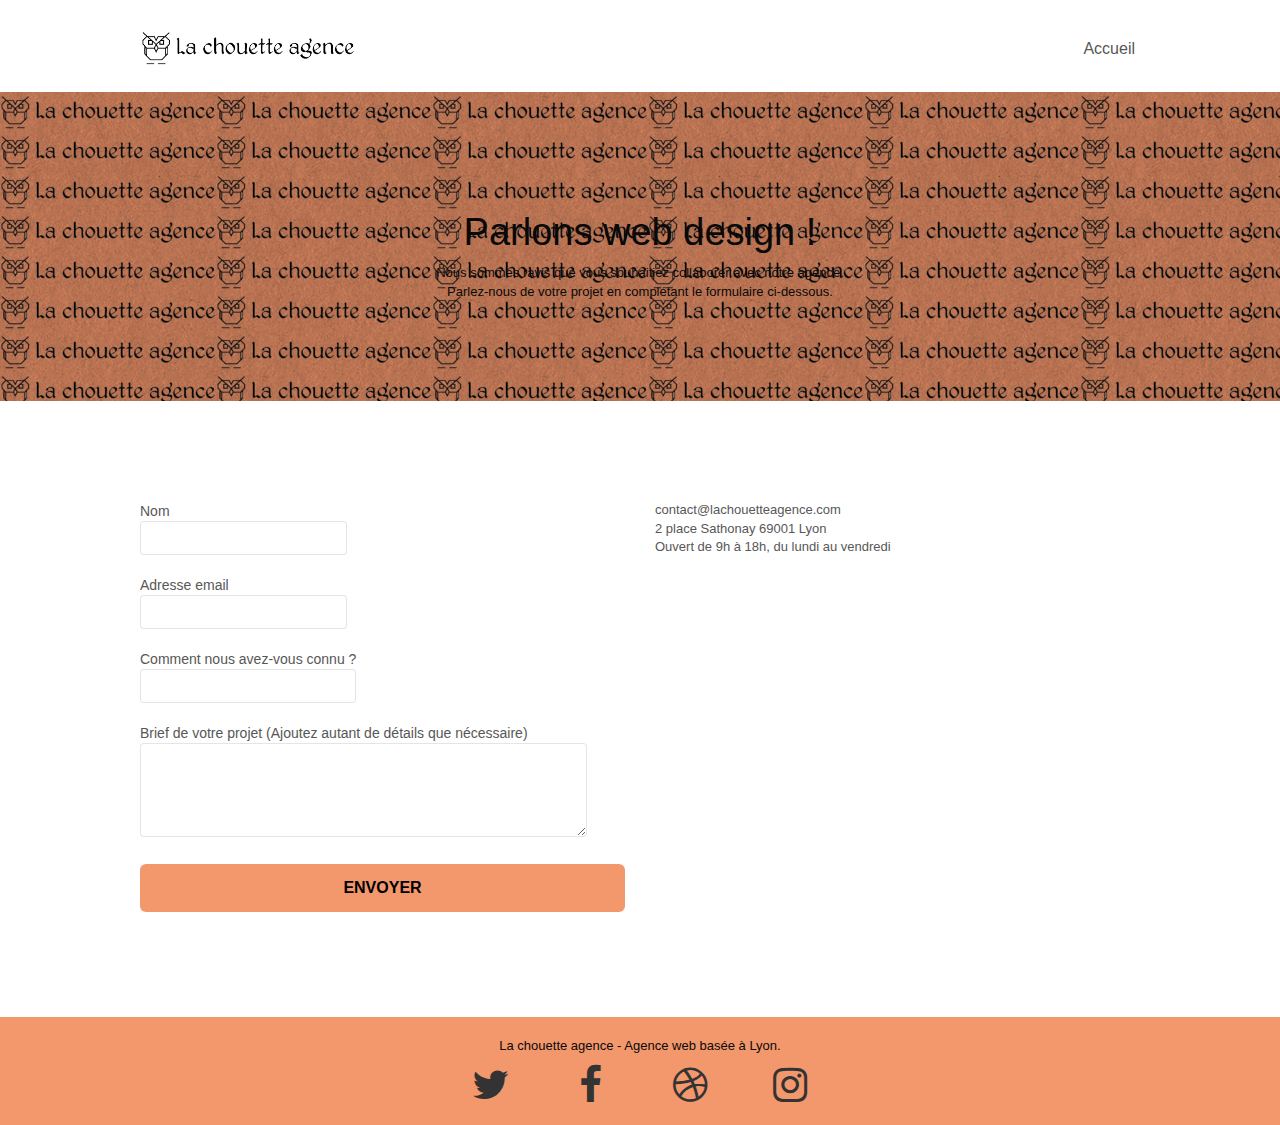
==== commit eb64bccf: "Soutenance 2" ====
--- a/page2.html
+++ b/page2.html
@@ -2,25 +2,18 @@
 <html lang="fr">
 <head>
     <meta charset="utf-8">
-    <meta name="keywords" content="agence design lyon, agence design, entreprise de web design, design site web, agence web, agence web basée à lyon, agence web design, devenir une entreprise attractive,
+	<meta name="keywords" content="agence design lyon, agence design, entreprise de web design, design site web, agence web, agence web basée à lyon, agence web design, devenir une entreprise attractive,
 	la chouette agence, entreprises locales">
     <meta name="description" content="La chouette agence est une agence de web design qui aide les entreprises à devenir attractives et visibles sur internet">
     <meta name="viewport" content="width=device-width, initial-scale=1.0, viewport-fit=cover">
-    <link rel="shortcut icon" type="image/png" href="favicon.jpg">
-    
-	<link rel="stylesheet" type="text/css" href="./css/bootstrap.min.css">
+	
+	<link rel="shortcut icon" type="image/.jpg" href="favicon.jpg">
+	<link rel="stylesheet" type="text/css" href="./css/bootstrap.css">
 	<link rel="stylesheet" type="text/css" href="style.css">
-	<link rel="stylesheet" type="text/css" href="./css/font-awesome.min.css">
-	<link rel="stylesheet" type="text/css" href="./css/et-line.min.css">
+	<link rel="stylesheet" type="text/css" href="./css/font-awesome.css">
+	<link rel="stylesheet" type="text/css" href="./css/et-line.css">
 	
-    
-	<script src="./js/jquery-2.1.0.min.js" defer></script>
-	<script src="./js/bootstrap.min.js" defer></script>
-	<script src="./js/blocs.min.js" defer></script>
-	<script src="./js/jqBootstrapValidation.js" defer></script>
-	<script src="./js/formHandler.js" defer></script>
-
-    <title>La chouette agence - agence web Lyon</title>
+    <title>La chouette agence - page 2</title>
 
     
 <!-- Analytics -->
@@ -30,16 +23,28 @@
 </head>
 <body>
 <!-- Principal conteneur -->
-<div class="text-centre">
+<div class="page-container">
     
 <!-- bloc-0 -->
 <div class="bloc bgc-white l-bloc " id="bloc-0">
-	<div class="bloc-sm">
-		<nav>
-			<div class="header-page-2">
-				<a class="navbar-page-2" href="index.html"><img src="img/la-chouette-agence.webp" alt="logo de la chouette agence" height="40" /></a>
+	<div class="container bloc-sm">
+		<nav class="navbar row">
+			<div class="navbar-header">
+				<a class="navbar-brand" href="index.html"><img src="img/la-chouette-agence.webp" alt="Icone de la chouette agence" height="40" /></a>
 				<button id="nav-toggle" type="button" class="ui-navbar-toggle navbar-toggle" data-toggle="collapse" data-target=".navbar-1">
+					<span class="sr-only">Toggle navigation</span><span class="icon-bar"></span><span class="icon-bar"></span><span class="icon-bar"></span>
 				</button>
+			</div>
+			<div class="collapse navbar-collapse navbar-1 special-dropdown-nav">
+				<ul class="site-navigation nav navbar-nav">
+					<li>
+						<a href="index.html">Accueil</a>
+					</li>
+					<li>
+					</li>
+					<li>
+					</li>
+				</ul>
 			</div>
 		</nav>
 	</div>
@@ -47,14 +52,14 @@
 <!-- bloc-0 END -->
 
 <!-- bloc-6 -->
-<div class="bloc  bg-repeat bgc-atomic-tangerine d-bloc bloc-bg-texture texture-paper" id="bloc-6">
-	<div class="container-page-2 bloc-lg">
+<div class="bloc bg-dots-bg bg-repeat bgc-atomic-tangerine d-bloc bloc-bg-texture texture-paper" id="bloc-6">
+	<div class="container bloc-lg">
 		<div class="row">
 			<div class="col-sm-12">
-				<h1 class="tc-black text-center hero-bloc-text ">
+				<h1 class="text-center hero-bloc-text tc-black">
 					Parlons web design !
 				</h1>
-				<p class="tc-black text-center mg-lg tight-width-whitespace">
+				<p class="text-center mg-lg tc-black tight-width-whitespace">
 					Nous sommes ravis que vous souhaitiez collaborer avec notre agence.<br>
 					Parlez-nous de votre projet en complétant le formulaire ci-dessous.
 				</p>
@@ -66,47 +71,45 @@
 
 <!-- bloc-7 -->
 <div class="bloc bgc-white l-bloc" id="bloc-7">
-	<div class="bloc-lg">
+	<div class="container bloc-lg">
 		<div class="row">
 			<div class="col-sm-6">
-				<form id="form_1" novalidate success-msg="Your message has been sent." fail-msg="Sorry it seems that our mail server is not responding, Sorry for the inconvenience!">
+				<form id="form_1" novalidate>
 					<div class="form-group">
-						<label>
-							Nom
+						<label for="name">
+							Nom						
+						<input id="name" class="form-control" required />
 						</label>
-						<input id="name" class="form-control" required />
 					</div>
 					<div class="form-group">
-						<label>
-							Adresse email
+						<label for="email">
+							Adresse email					
+							<input id="email" class="form-control" type="email" required />
 						</label>
-						<input id="email" class="form-control" type="email" required />
 					</div>
 					<div class="form-group">
-						<label>
-							Comment nous avez-vous connu ?
+						<label for="question">
+							Comment nous avez-vous connu ?					
+							<input id="question" class="text-centre form-control" type="email" />
 						</label>
-						<input class="form-control" type="email" required id="input_504" />
+						
 					</div>
 					<div class="form-group">
-						<label>
-							Brief de votre projet (Ajoutez autant de détails que nécessaire)<br>
-						</label><textarea id="message" class="form-control" rows="4" cols="50" required></textarea>
+						<label for="message">
+							Brief de votre projet (Ajoutez autant de détails que nécessaire)<br>						
+							<textarea id="message" class="form-control" rows="4" cols="50" required></textarea>
+						</label>
 					</div> 
-					<button class="bloc-button btn btn-lg btn-block cta-hero btn-atomic-tangerine" type="submit">
+					<button aria-label="envoyer" class="bloc-button btn btn-lg btn-block cta-hero btn-atomic-tangerine" type="submit">
 						Envoyer
 					</button>
-					<div class="col-sm-6">
-						<p>
-							contact@lachouetteagence.com<br>2 place Sathonay 69001 Lyon<br>Ouvert de 9h à 18h, du lundi au vendredi<br>
-						</p>
-					</div>
 				</form>
-				
-				
 			</div>
-			
-			
+			<div class="col-sm-6">
+				<p>
+					contact@lachouetteagence.com<br>2 place Sathonay 69001 Lyon<br>Ouvert de 9h à 18h, du lundi au vendredi<br>
+				</p>
+			</div>
 		</div>
 	</div>
 </div>
@@ -118,14 +121,34 @@
 
 
 <!-- Footer - bloc-8 -->
-<div class="bloc bgc-atomic-tangerine " id="bloc-8">
-	<div class="bloc-sm">
-		<div>
-			<div>
-				<p class="paragraphe text-align-left white">
+<div class="bloc bgc-atomic-tangerine d-bloc" id="bloc-8">
+	<div class="container bloc-sm">
+		<div class="row">
+			<div class="col-sm-12">
+				<p class="text-center tc-black">
 					La chouette agence - Agence web basée à Lyon.<br>
 				</p>
-			
+				<div class="row row-no-gutters social">
+					<div class="col-sm-3">
+						<div class="text-center">
+							<a class="social" href="https://twitter.com" aria-label="logo de twitter"><span class="fa fa-twitter icon-md"></span></a>
+						</div>
+					</div>
+					<div class="col-sm-3">
+						<div class="text-center">
+							<a class="social" href="https://facebook.com" aria-label="logo de facebook"><span class="fa fa-facebook  icon-md"></span></a>
+						</div>
+					</div>
+					<div class="col-sm-3">
+						<div class="text-center">
+							<a class="social" href="https://dribbble.com/" aria-label="logo de dribbble"><span class="fa fa-dribbble  icon-md"></span></a>
+						</div>
+					</div>
+					<div class="col-sm-3">
+						<div class="text-center">
+							<a class="social" href="https://instagram.com" aria-label="logo de instagram"><span class="fa fa-instagram  icon-md"></span></a>
+						</div>
+					</div>
 				</div>
 			</div>
 		</div>
@@ -135,7 +158,11 @@
 
 </div>
 <!-- Principal conteneur END -->
-    
+<script src="./js/jquery-2.1.0.js" defer></script>
+<script src="./js/bootstrap.js" defer></script>
+<script src="./js/blocs.js" defer></script>
+<script src="./js/jquery.touchSwipe.js" defer></script>
+<script src="./js/gmaps.js" defer></script>       
 
 </body>
 </html>
--- a/style.css
+++ b/style.css
@@ -4,7 +4,7 @@
     background: #FFF;
     overflow-x: hidden;
     -webkit-font-smoothing: antialiased;
-    -moz-osx-font-smoothing: grayscale;  
+    -moz-osx-font-smoothing: grayscale;
 }
 
 a,
@@ -38,19 +38,14 @@
     background-size: cover;
     position: relative;
 }
-.centre
-{
-    margin: auto;
-}
 
 .bloc .container {
     padding-left: 0;
     padding-right: 0;
 }
 
-.bloc-lg
-{
-    padding: 100px 0px 100px 0px;
+.bloc-lg {
+    padding: 100px 50px;
 }
 
 .bloc-md {
@@ -85,8 +80,6 @@
     background: top no-repeat;
 }
 
-
-
 .bloc-bg-texture::before {
     content: "";
     background-size: 2px 2px;
@@ -106,6 +99,14 @@
     background-attachment: fixed;
 }
 
+.d-bloc {
+    color: rgba(255, 255, 255, .7);
+}
+
+.d-bloc button:hover {
+    color: rgba(255, 255, 255, .9);
+}
+
 .d-bloc .icon-round,
 .d-bloc .icon-square,
 .d-bloc .icon-rounded,
@@ -118,10 +119,11 @@
     border-color: rgba(255, 255, 255, .2);
 }
 
-.d-bloc .a-btn,
+.d-bloc .a-btn
 .d-bloc .navbar a,
 .d-bloc .navbar-brand,
-.d-bloc a .icon-sm, 
+.d-bloc a .icon-sm,
+.d-bloc a .icon-md,
 .d-bloc a .icon-lg,
 .d-bloc a .icon-xl,
 .d-bloc h1 a,
@@ -131,7 +133,12 @@
 .d-bloc h5 a,
 .d-bloc h6 a,
 .d-bloc p a {
-    color: rgba(255, 255, 255, .6);
+    color: #333;
+}
+
+
+{
+    color:#000!important;
 }
 
 .d-bloc .a-btn:hover,
@@ -148,7 +155,7 @@
 .d-bloc h5 a:hover,
 .d-bloc h6 a:hover,
 .d-bloc p a:hover {
-    color: #090909;
+    color: rgba(255, 255, 255, 1);
 }
 
 .d-bloc .navbar-toggle .icon-bar {
@@ -157,7 +164,7 @@
 
 .d-bloc .btn-wire,
 .d-bloc .btn-wire:hover {
-    color: #090909;
+    color: rgba(255, 255, 255, 1);
     border-color: rgba(255, 255, 255, 1);
 }
 
@@ -214,7 +221,7 @@
     border-color: rgba(0, 0, 0, .1);
 }
 
-.d-bloc .panel .a-btn, 
+.d-bloc .panel .a-btn,
 .l-bloc .a-btn,
 .l-bloc .navbar a,
 .l-bloc .navbar-brand,
@@ -454,7 +461,7 @@
 .btn-d,
 .btn-d:hover,
 .btn-d:focus {
-    color: #090909;
+    color: #FFF;
     background: rgba(0, 0, 0, .3);
 }
 
@@ -474,7 +481,8 @@
 }
 
 .icon-md {
-    font-size: 48px!important;
+    font-size: 40px!important;
+    
 }
 
 .icon-lg {
@@ -543,7 +551,7 @@
     margin-left: -25px;
     border-radius: 50%;
     background: rgba(0, 0, 0, .6);
-    color: #090909;
+    color: #FFF;
     font-weight: 100;
     z-index: 1;
     position: absolute;
@@ -576,7 +584,7 @@
 
 .lightbox-caption {
     padding: 20px;
-    color: #090909;
+    color: #FFF;
     background: rgba(0, 0, 0, .5);
     position: absolute;
     left: 15px;
@@ -585,7 +593,7 @@
 }
 
 .close-lightbox {
-    color: #090909;
+    color: #FFF;
     font-size: 30px;
     position: absolute;
     top: 20px;
@@ -602,13 +610,13 @@
 .next-lightbox:hover,
 .prev-lightbox:hover {
     opacity: 1.0;
-    color: #090909;
+    color: #FFF;
 }
 
 .next-lightbox,
 .prev-lightbox {
     font-size: 20px;
-    color: #090909;
+    color: rgba(255, 255, 255, .9);
     background: rgba(0, 0, 0, .5);
     transition: all .2s ease-in-out;
     position: absolute;
@@ -675,7 +683,7 @@
 }
 
 p {
-    font-size: 12px;    
+    font-size: 13px;
 }
 
 .tight-width-whitespace {
@@ -690,10 +698,10 @@
 
 .cta-hero {
     margin-top: 22px;
-    color: #090909!important;
+    color: #FFFFFF!important;
     text-transform: uppercase;
     padding: 12px 28px 12px 28px;
-    font-size: 18px;
+    font-size: 16px;
     font-weight: 700;
 }
 
@@ -734,7 +742,7 @@
 }
 
 .white {
-    color: #090909!important;
+    color: #FFFFFF!important;
 }
 
 .portfolio-thumb {
@@ -771,48 +779,33 @@
 .bgc-atomic-tangerine {
     background-color: #F3976C;
 }
-.margin-auto
+
+.tc-white {
+    color: #ffffff!important;
+}
+
+.tc-grey
 {
-    margin: auto;
-    width: 70%;
-}
-
-.tc-white {
-    color: #F3976C!important;
-}
-
-.tc-black {
-    color: #000!important;
-    font-weight: 700;
-}
-
-.text-centre
+    color:#333!important;
+}
+
+.tc-black
 {
-    text-align: center;
-}
-
-.page-2-paragraphe
-{
-    font-size: 12px;
-    text-align: center; 
-    width: 50%;  
-    margin-left: 440px;
-    padding: 20px;
-}
-
+    color:#090909!important;
+}
 
 .btn-atomic-tangerine {
     background: #F3976C;
-    color: #090909!important;
+    color: #000!important;
 }
 
 .btn-atomic-tangerine:hover {
-    background:  #F3976C!important;
-    color: #090909!important;
+    background: #c27956!important;
+    color: #FFFFFF!important;
 }
 
 .ltc-white {
-    color: #090909!important;
+    color: #FFFFFF!important;
 }
 
 .ltc-white:hover {
--- a/css/et-line.css
+++ b/css/et-line.css
@@ -0,0 +1,519 @@
+@font-face {
+    font-family: et-line;
+    src: url(../fonts/et-line.eot);
+    src: url(../fonts/et-line.eot?#iefix) format('embedded-opentype'), url(../fonts/et-line.woff) format('woff'), url(../fonts/et-line.ttf) format('truetype'), url(../fonts/et-line.svg#et-line) format('svg');
+    font-weight: 400;
+    font-style: normal
+}
+
+.et-icon-adjustments,
+.et-icon-alarmclock,
+.et-icon-anchor,
+.et-icon-aperture,
+.et-icon-attachment,
+.et-icon-bargraph,
+.et-icon-basket,
+.et-icon-beaker,
+.et-icon-bike,
+.et-icon-book-open,
+.et-icon-briefcase,
+.et-icon-browser,
+.et-icon-calendar,
+.et-icon-camera,
+.et-icon-caution,
+.et-icon-chat,
+.et-icon-circle-compass,
+.et-icon-clipboard,
+.et-icon-clock,
+.et-icon-cloud,
+.et-icon-compass,
+.et-icon-desktop,
+.et-icon-dial,
+.et-icon-document,
+.et-icon-documents,
+.et-icon-download,
+.et-icon-dribbble,
+.et-icon-edit,
+.et-icon-envelope,
+.et-icon-expand,
+.et-icon-facebook,
+.et-icon-flag,
+.et-icon-focus,
+.et-icon-gears,
+.et-icon-genius,
+.et-icon-gift,
+.et-icon-global,
+.et-icon-globe,
+.et-icon-googleplus,
+.et-icon-grid,
+.et-icon-happy,
+.et-icon-hazardous,
+.et-icon-heart,
+.et-icon-hotairballoon,
+.et-icon-hourglass,
+.et-icon-key,
+.et-icon-laptop,
+.et-icon-layers,
+.et-icon-lifesaver,
+.et-icon-lightbulb,
+.et-icon-linegraph,
+.et-icon-linkedin,
+.et-icon-lock,
+.et-icon-magnifying-glass,
+.et-icon-map,
+.et-icon-map-pin,
+.et-icon-megaphone,
+.et-icon-mic,
+.et-icon-mobile,
+.et-icon-newspaper,
+.et-icon-notebook,
+.et-icon-paintbrush,
+.et-icon-paperclip,
+.et-icon-pencil,
+.et-icon-phone,
+.et-icon-picture,
+.et-icon-pictures,
+.et-icon-piechart,
+.et-icon-presentation,
+.et-icon-pricetags,
+.et-icon-printer,
+.et-icon-profile-female,
+.et-icon-profile-male,
+.et-icon-puzzle,
+.et-icon-quote,
+.et-icon-recycle,
+.et-icon-refresh,
+.et-icon-ribbon,
+.et-icon-rss,
+.et-icon-sad,
+.et-icon-scissors,
+.et-icon-scope,
+.et-icon-search,
+.et-icon-shield,
+.et-icon-speedometer,
+.et-icon-strategy,
+.et-icon-streetsign,
+.et-icon-tablet,
+.et-icon-target,
+.et-icon-telescope,
+.et-icon-toolbox,
+.et-icon-tools,
+.et-icon-tools-2,
+.et-icon-trophy,
+.et-icon-tumblr,
+.et-icon-twitter,
+.et-icon-upload,
+.et-icon-video,
+.et-icon-wallet,
+.et-icon-wine {
+    font-family: et-line;
+    speak: none;
+    font-style: normal;
+    font-weight: 400;
+    font-variant: normal;
+    text-transform: none;
+    line-height: 1;
+    -webkit-font-smoothing: antialiased;
+    -moz-osx-font-smoothing: grayscale;
+    display: inline-block
+}
+
+.et-icon-mobile:before {
+    content: "\e000"
+}
+
+.et-icon-laptop:before {
+    content: "\e001"
+}
+
+.et-icon-desktop:before {
+    content: "\e002"
+}
+
+.et-icon-tablet:before {
+    content: "\e003"
+}
+
+.et-icon-phone:before {
+    content: "\e004"
+}
+
+.et-icon-document:before {
+    content: "\e005"
+}
+
+.et-icon-documents:before {
+    content: "\e006"
+}
+
+.et-icon-search:before {
+    content: "\e007"
+}
+
+.et-icon-clipboard:before {
+    content: "\e008"
+}
+
+.et-icon-newspaper:before {
+    content: "\e009"
+}
+
+.et-icon-notebook:before {
+    content: "\e00a"
+}
+
+.et-icon-book-open:before {
+    content: "\e00b"
+}
+
+.et-icon-browser:before {
+    content: "\e00c"
+}
+
+.et-icon-calendar:before {
+    content: "\e00d"
+}
+
+.et-icon-presentation:before {
+    content: "\e00e"
+}
+
+.et-icon-picture:before {
+    content: "\e00f"
+}
+
+.et-icon-pictures:before {
+    content: "\e010"
+}
+
+.et-icon-video:before {
+    content: "\e011"
+}
+
+.et-icon-camera:before {
+    content: "\e012"
+}
+
+.et-icon-printer:before {
+    content: "\e013"
+}
+
+.et-icon-toolbox:before {
+    content: "\e014"
+}
+
+.et-icon-briefcase:before {
+    content: "\e015"
+}
+
+.et-icon-wallet:before {
+    content: "\e016"
+}
+
+.et-icon-gift:before {
+    content: "\e017"
+}
+
+.et-icon-bargraph:before {
+    content: "\e018"
+}
+
+.et-icon-grid:before {
+    content: "\e019"
+}
+
+.et-icon-expand:before {
+    content: "\e01a"
+}
+
+.et-icon-focus:before {
+    content: "\e01b"
+}
+
+.et-icon-edit:before {
+    content: "\e01c"
+}
+
+.et-icon-adjustments:before {
+    content: "\e01d"
+}
+
+.et-icon-ribbon:before {
+    content: "\e01e"
+}
+
+.et-icon-hourglass:before {
+    content: "\e01f"
+}
+
+.et-icon-lock:before {
+    content: "\e020"
+}
+
+.et-icon-megaphone:before {
+    content: "\e021"
+}
+
+.et-icon-shield:before {
+    content: "\e022"
+}
+
+.et-icon-trophy:before {
+    content: "\e023"
+}
+
+.et-icon-flag:before {
+    content: "\e024"
+}
+
+.et-icon-map:before {
+    content: "\e025"
+}
+
+.et-icon-puzzle:before {
+    content: "\e026"
+}
+
+.et-icon-basket:before {
+    content: "\e027"
+}
+
+.et-icon-envelope:before {
+    content: "\e028"
+}
+
+.et-icon-streetsign:before {
+    content: "\e029"
+}
+
+.et-icon-telescope:before {
+    content: "\e02a"
+}
+
+.et-icon-gears:before {
+    content: "\e02b"
+}
+
+.et-icon-key:before {
+    content: "\e02c"
+}
+
+.et-icon-paperclip:before {
+    content: "\e02d"
+}
+
+.et-icon-attachment:before {
+    content: "\e02e"
+}
+
+.et-icon-pricetags:before {
+    content: "\e02f"
+}
+
+.et-icon-lightbulb:before {
+    content: "\e030"
+}
+
+.et-icon-layers:before {
+    content: "\e031"
+}
+
+.et-icon-pencil:before {
+    content: "\e032"
+}
+
+.et-icon-tools:before {
+    content: "\e033"
+}
+
+.et-icon-tools-2:before {
+    content: "\e034"
+}
+
+.et-icon-scissors:before {
+    content: "\e035"
+}
+
+.et-icon-paintbrush:before {
+    content: "\e036"
+}
+
+.et-icon-magnifying-glass:before {
+    content: "\e037"
+}
+
+.et-icon-circle-compass:before {
+    content: "\e038"
+}
+
+.et-icon-linegraph:before {
+    content: "\e039"
+}
+
+.et-icon-mic:before {
+    content: "\e03a"
+}
+
+.et-icon-strategy:before {
+    content: "\e03b"
+}
+
+.et-icon-beaker:before {
+    content: "\e03c"
+}
+
+.et-icon-caution:before {
+    content: "\e03d"
+}
+
+.et-icon-recycle:before {
+    content: "\e03e"
+}
+
+.et-icon-anchor:before {
+    content: "\e03f"
+}
+
+.et-icon-profile-male:before {
+    content: "\e040"
+}
+
+.et-icon-profile-female:before {
+    content: "\e041"
+}
+
+.et-icon-bike:before {
+    content: "\e042"
+}
+
+.et-icon-wine:before {
+    content: "\e043"
+}
+
+.et-icon-hotairballoon:before {
+    content: "\e044"
+}
+
+.et-icon-globe:before {
+    content: "\e045"
+}
+
+.et-icon-genius:before {
+    content: "\e046"
+}
+
+.et-icon-map-pin:before {
+    content: "\e047"
+}
+
+.et-icon-dial:before {
+    content: "\e048"
+}
+
+.et-icon-chat:before {
+    content: "\e049"
+}
+
+.et-icon-heart:before {
+    content: "\e04a"
+}
+
+.et-icon-cloud:before {
+    content: "\e04b"
+}
+
+.et-icon-upload:before {
+    content: "\e04c"
+}
+
+.et-icon-download:before {
+    content: "\e04d"
+}
+
+.et-icon-target:before {
+    content: "\e04e"
+}
+
+.et-icon-hazardous:before {
+    content: "\e04f"
+}
+
+.et-icon-piechart:before {
+    content: "\e050"
+}
+
+.et-icon-speedometer:before {
+    content: "\e051"
+}
+
+.et-icon-global:before {
+    content: "\e052"
+}
+
+.et-icon-compass:before {
+    content: "\e053"
+}
+
+.et-icon-lifesaver:before {
+    content: "\e054"
+}
+
+.et-icon-clock:before {
+    content: "\e055"
+}
+
+.et-icon-aperture:before {
+    content: "\e056"
+}
+
+.et-icon-quote:before {
+    content: "\e057"
+}
+
+.et-icon-scope:before {
+    content: "\e058"
+}
+
+.et-icon-alarmclock:before {
+    content: "\e059"
+}
+
+.et-icon-refresh:before {
+    content: "\e05a"
+}
+
+.et-icon-happy:before {
+    content: "\e05b"
+}
+
+.et-icon-sad:before {
+    content: "\e05c"
+}
+
+.et-icon-facebook:before {
+    content: "\e05d"
+}
+
+.et-icon-twitter:before {
+    content: "\e05e"
+}
+
+.et-icon-googleplus:before {
+    content: "\e05f"
+}
+
+.et-icon-rss:before {
+    content: "\e060"
+}
+
+.et-icon-tumblr:before {
+    content: "\e061"
+}
+
+.et-icon-linkedin:before {
+    content: "\e062"
+}
+
+.et-icon-dribbble:before {
+    content: "\e063"
+}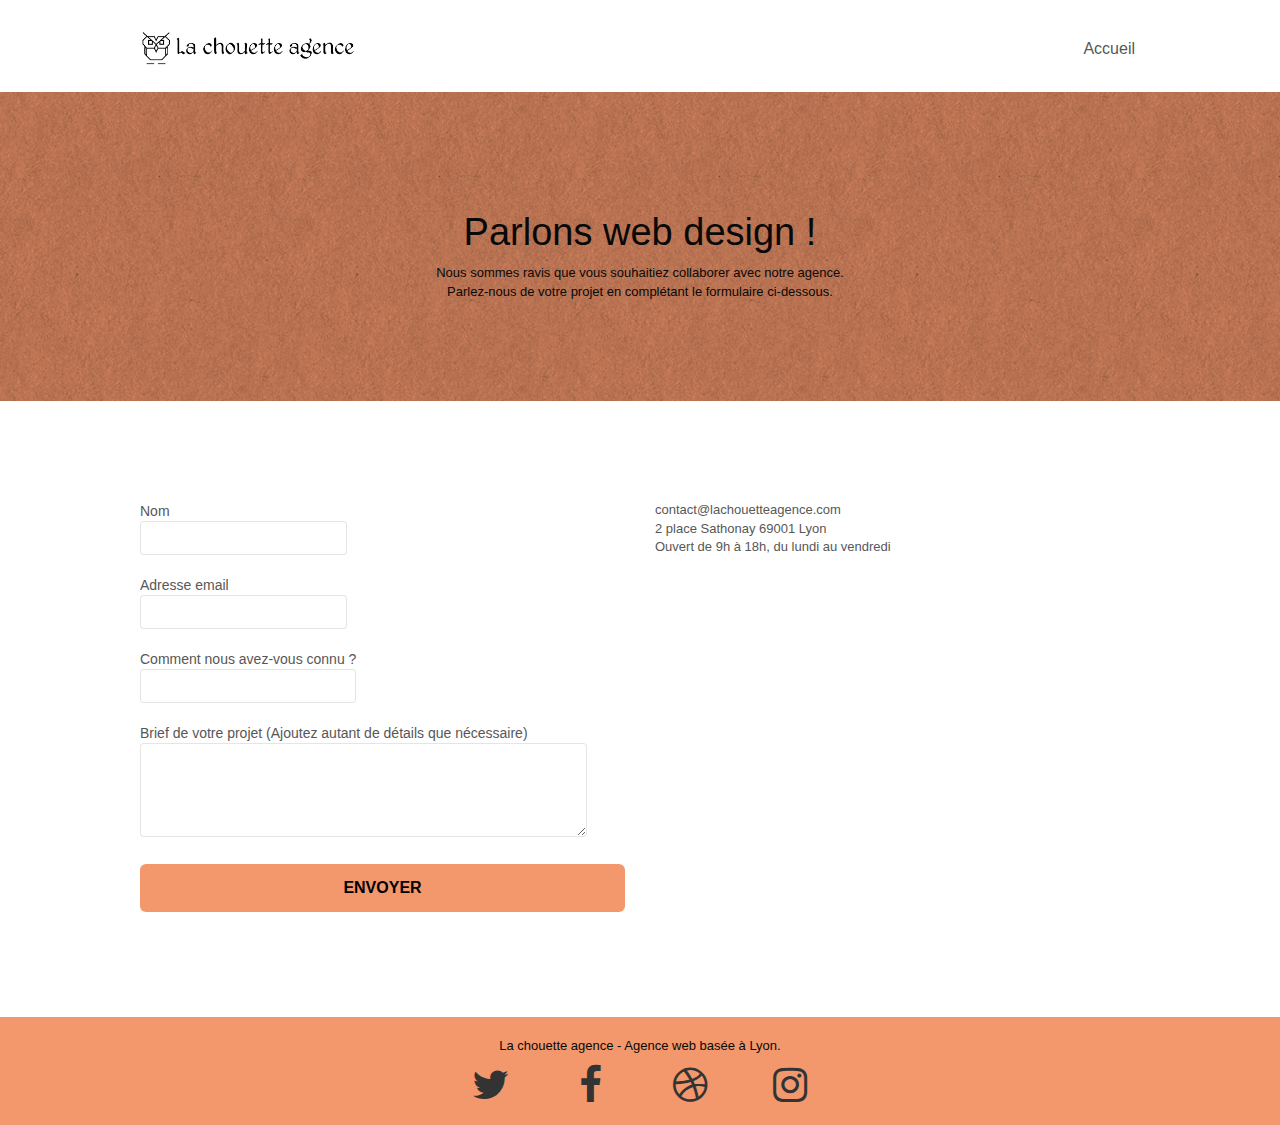
==== commit 6bf1f801: "soutenance 4 final" ====
--- a/page2.html
+++ b/page2.html
@@ -21,148 +21,149 @@
 <!-- Analytics END -->
     
 </head>
-<body>
-<!-- Principal conteneur -->
-<div class="page-container">
-    
-<!-- bloc-0 -->
-<div class="bloc bgc-white l-bloc " id="bloc-0">
-	<div class="container bloc-sm">
-		<nav class="navbar row">
-			<div class="navbar-header">
-				<a class="navbar-brand" href="index.html"><img src="img/la-chouette-agence.webp" alt="Icone de la chouette agence" height="40" /></a>
-				<button id="nav-toggle" type="button" class="ui-navbar-toggle navbar-toggle" data-toggle="collapse" data-target=".navbar-1">
-					<span class="sr-only">Toggle navigation</span><span class="icon-bar"></span><span class="icon-bar"></span><span class="icon-bar"></span>
-				</button>
-			</div>
-			<div class="collapse navbar-collapse navbar-1 special-dropdown-nav">
-				<ul class="site-navigation nav navbar-nav">
-					<li>
-						<a href="index.html">Accueil</a>
-					</li>
-					<li>
-					</li>
-					<li>
-					</li>
-				</ul>
-			</div>
-		</nav>
-	</div>
-</div>
-<!-- bloc-0 END -->
-
-<!-- bloc-6 -->
-<div class="bloc bg-dots-bg bg-repeat bgc-atomic-tangerine d-bloc bloc-bg-texture texture-paper" id="bloc-6">
-	<div class="container bloc-lg">
-		<div class="row">
-			<div class="col-sm-12">
-				<h1 class="text-center hero-bloc-text tc-black">
-					Parlons web design !
-				</h1>
-				<p class="text-center mg-lg tc-black tight-width-whitespace">
-					Nous sommes ravis que vous souhaitiez collaborer avec notre agence.<br>
-					Parlez-nous de votre projet en complétant le formulaire ci-dessous.
-				</p>
+	<body>
+	<!-- Principal conteneur -->
+	<div class="page-container">
+		
+		<!-- bloc-0 -->
+		<div class="bloc bgc-white l-bloc " id="bloc-0">
+			<div class="container bloc-sm">
+				<nav class="navbar row">
+					<div class="navbar-header">
+						<a class="navbar-brand" href="index.html"><img src="img/la-chouette-agence.webp" alt="Icone de la chouette agence" height="40" /></a>
+						<button id="nav-toggle" type="button" class="ui-navbar-toggle navbar-toggle" data-toggle="collapse" data-target=".navbar-1">
+							<span class="sr-only">Toggle navigation</span><span class="icon-bar"></span><span class="icon-bar"></span><span class="icon-bar"></span>
+						</button>
+					</div>
+					<div class="collapse navbar-collapse navbar-1 special-dropdown-nav">
+						<ul class="site-navigation nav navbar-nav">
+							<li>
+								<a href="index.html">Accueil</a>
+							</li>
+							<li>
+							</li>
+							<li>
+							</li>
+						</ul>
+					</div>
+				</nav>
 			</div>
 		</div>
-	</div>
-</div>
-<!-- bloc-6 END -->
+		<!-- bloc-0 END -->
 
-<!-- bloc-7 -->
-<div class="bloc bgc-white l-bloc" id="bloc-7">
-	<div class="container bloc-lg">
-		<div class="row">
-			<div class="col-sm-6">
-				<form id="form_1" novalidate>
-					<div class="form-group">
-						<label for="name">
-							Nom						
-						<input id="name" class="form-control" required />
-						</label>
+		<!-- bloc-6 -->
+		<div class="bloc bg-dots-bg bg-repeat bgc-atomic-tangerine d-bloc bloc-bg-texture texture-paper" id="bloc-6">
+			<div class="container bloc-lg">
+				<div class="row">
+					<div class="col-sm-12">
+						<h1 class="text-center hero-bloc-text tc-black">
+							Parlons web design !
+						</h1>
+						<p class="text-center mg-lg tc-black tight-width-whitespace">
+							Nous sommes ravis que vous souhaitiez collaborer avec notre agence.<br>
+							Parlez-nous de votre projet en complétant le formulaire ci-dessous.
+						</p>
 					</div>
-					<div class="form-group">
-						<label for="email">
-							Adresse email					
-							<input id="email" class="form-control" type="email" required />
-						</label>
-					</div>
-					<div class="form-group">
-						<label for="question">
-							Comment nous avez-vous connu ?					
-							<input id="question" class="text-centre form-control" type="email" />
-						</label>
-						
-					</div>
-					<div class="form-group">
-						<label for="message">
-							Brief de votre projet (Ajoutez autant de détails que nécessaire)<br>						
-							<textarea id="message" class="form-control" rows="4" cols="50" required></textarea>
-						</label>
-					</div> 
-					<button aria-label="envoyer" class="bloc-button btn btn-lg btn-block cta-hero btn-atomic-tangerine" type="submit">
-						Envoyer
-					</button>
-				</form>
-			</div>
-			<div class="col-sm-6">
-				<p>
-					contact@lachouetteagence.com<br>2 place Sathonay 69001 Lyon<br>Ouvert de 9h à 18h, du lundi au vendredi<br>
-				</p>
+				</div>
 			</div>
 		</div>
-	</div>
-</div>
-<!-- bloc-7 END -->
+		<!-- bloc-6 END -->
 
-<!-- ScrollToTop Button -->
-<a class="bloc-button btn btn-d scrollToTop" onclick="scrollToTarget('1')"><span class="fa fa-chevron-up"></span></a>
-<!-- ScrollToTop Button END-->
+		<!-- bloc-7 -->
+		<div class="bloc bgc-white l-bloc" id="bloc-7">
+			<div class="container bloc-lg">
+				<div class="row">
+					<div class="col-sm-6">
+						<form id="form_1" novalidate>
+							<div class="form-group">
+								<label for="name">
+									Nom						
+								<input id="name" class="form-control" required />
+								</label>
+							</div>
+							<div class="form-group">
+								<label for="email">
+									Adresse email					
+									<input id="email" class="form-control" type="email" required />
+								</label>
+							</div>
+							<div class="form-group">
+								<label for="question">
+									Comment nous avez-vous connu ?					
+									<input id="question" class="text-centre form-control" type="email" />
+								</label>
+								
+							</div>
+							<div class="form-group">
+								<label for="message">
+									Brief de votre projet (Ajoutez autant de détails que nécessaire)<br>						
+									<textarea id="message" class="form-control" rows="4" cols="50" required></textarea>
+								</label>
+							</div> 
+							<button aria-label="envoyer" class="bloc-button btn btn-lg btn-block cta-hero btn-atomic-tangerine" type="submit">
+								Envoyer
+							</button>
+						</form>
+					</div>
+					<div class="col-sm-6">
+						<p>
+							contact@lachouetteagence.com<br>2 place Sathonay 69001 Lyon<br>Ouvert de 9h à 18h, du lundi au vendredi<br>
+						</p>
+					</div>
+				</div>
+			</div>
+		</div>
+		<!-- bloc-7 END -->
+
+		<!-- ScrollToTop Button -->
+		<a class="bloc-button btn btn-d scrollToTop" onclick="scrollToTarget('1')"><span class="fa fa-chevron-up"></span></a>
+		<!-- ScrollToTop Button END-->
 
 
-<!-- Footer - bloc-8 -->
-<div class="bloc bgc-atomic-tangerine d-bloc" id="bloc-8">
-	<div class="container bloc-sm">
-		<div class="row">
-			<div class="col-sm-12">
-				<p class="text-center tc-black">
-					La chouette agence - Agence web basée à Lyon.<br>
-				</p>
-				<div class="row row-no-gutters social">
-					<div class="col-sm-3">
-						<div class="text-center">
-							<a class="social" href="https://twitter.com" aria-label="logo de twitter"><span class="fa fa-twitter icon-md"></span></a>
-						</div>
-					</div>
-					<div class="col-sm-3">
-						<div class="text-center">
-							<a class="social" href="https://facebook.com" aria-label="logo de facebook"><span class="fa fa-facebook  icon-md"></span></a>
-						</div>
-					</div>
-					<div class="col-sm-3">
-						<div class="text-center">
-							<a class="social" href="https://dribbble.com/" aria-label="logo de dribbble"><span class="fa fa-dribbble  icon-md"></span></a>
-						</div>
-					</div>
-					<div class="col-sm-3">
-						<div class="text-center">
-							<a class="social" href="https://instagram.com" aria-label="logo de instagram"><span class="fa fa-instagram  icon-md"></span></a>
+		<!-- Footer - bloc-8 -->
+		<div class="bloc bgc-atomic-tangerine d-bloc" id="bloc-8">
+			<div class="container bloc-sm">
+				<div class="row">
+					<div class="col-sm-12">
+						<p class="text-center tc-black">
+							La chouette agence - Agence web basée à Lyon.<br>
+						</p>
+						<div class="row row-no-gutters social">
+							<div class="col-sm-3">
+								<div class="text-center">
+									<a class="social" href="https://twitter.com" aria-label="logo de twitter"><span class="fa fa-twitter icon-md"></span></a>
+								</div>
+							</div>
+							<div class="col-sm-3">
+								<div class="text-center">
+									<a class="social" href="https://facebook.com" aria-label="logo de facebook"><span class="fa fa-facebook  icon-md"></span></a>
+								</div>
+							</div>
+							<div class="col-sm-3">
+								<div class="text-center">
+									<a class="social" href="https://dribbble.com/" aria-label="logo de dribbble"><span class="fa fa-dribbble  icon-md"></span></a>
+								</div>
+							</div>
+							<div class="col-sm-3">
+								<div class="text-center">
+									<a class="social" href="https://instagram.com" aria-label="logo de instagram"><span class="fa fa-instagram  icon-md"></span></a>
+								</div>
+							</div>
 						</div>
 					</div>
 				</div>
 			</div>
 		</div>
+		<!-- Footer - bloc-8 END -->
+
 	</div>
-</div>
-<!-- Footer - bloc-8 END -->
+	<!-- Principal conteneur END -->
+	
+	<script src="./js/jquery-2.1.0.js" defer></script>
+	<script src="./js/bootstrap.js" defer></script>
+	<script src="./js/blocs.js" defer></script>
+	<script src="./js/jquery.touchSwipe.js" defer></script>
+	<script src="./js/gmaps.js" defer></script>  
 
-</div>
-<!-- Principal conteneur END -->
-<script src="./js/jquery-2.1.0.js" defer></script>
-<script src="./js/bootstrap.js" defer></script>
-<script src="./js/blocs.js" defer></script>
-<script src="./js/jquery.touchSwipe.js" defer></script>
-<script src="./js/gmaps.js" defer></script>       
-
-</body>
+	</body>
 </html>
--- a/style.css
+++ b/style.css
@@ -134,11 +134,6 @@
 .d-bloc h6 a,
 .d-bloc p a {
     color: #333;
-}
-
-
-{
-    color:#000!important;
 }
 
 .d-bloc .a-btn:hover,
@@ -824,9 +819,14 @@
     color: #364577!important;
     border-color: #364577!important;
 }
-
-.bg-dots-bg {
-    background-image: url("img/dots-bg.webp");
+.mobile
+{
+    display:none;
+}
+
+.mobile-small
+{
+    display: none;
 }
 
 .bg-lines-h2-bg {
@@ -864,13 +864,13 @@
     }
 }
 
-@media only screen and (min-device-width: 768px) and (max-device-width: 1024px) and (orientation: landscape) {
+@media only screen and (minwidth: 768px) and (max-width: 1024px) and (orientation: landscape) {
     .b-parallax {
         background-attachment: scroll;
     }
 }
 
-@media only screen and (min-device-width: 1024px) and (max-device-width: 1366px) and (-webkit-min-device-pixel-ratio: 1.5) {
+@media only screen and (minwidth: 1024px) and (max-width: 1366px) and (-webkit-min-device-pixel-ratio: 1.5) {
     .b-parallax {
         background-attachment: scroll;
     }
@@ -888,10 +888,7 @@
         overflow-x: hidden;
         position: relative;
     }
-    .bloc {
-        padding-left: constant(safe-area-inset-left);
-        padding-right: constant(safe-area-inset-right);
-    }
+  
     .bloc-group,
     .bloc-group .bloc {
         display: block;
@@ -900,8 +897,6 @@
     .bloc-fill-screen .fill-bloc-top-edge,
     .bloc-fill-screen .fill-bloc-bottom-edge {
         padding: 0 20px;
-        padding-left: constant(safe-area-inset-left);
-        padding-right: constant(safe-area-inset-right);
     }
 }
 
@@ -1042,6 +1037,37 @@
         width: 180px;
         height: 320px;
     }
+        
+    .img-responsive
+    {
+        margin:auto!important;
+    }
+}
+@media (max-width: 600px) {
+    .mobile
+    {
+        display: block;
+        margin: auto;
+    }
+
+    .ordinateur
+    {
+        display: none;
+    }
+
+}
+
+@media (max-width: 450px) {
+    .mobile
+    {
+        display: none;
+    }
+
+    .mobile-small
+    {
+        display: block;
+        margin: auto;
+    }
 }
 
 @media (max-width: 400px) {
